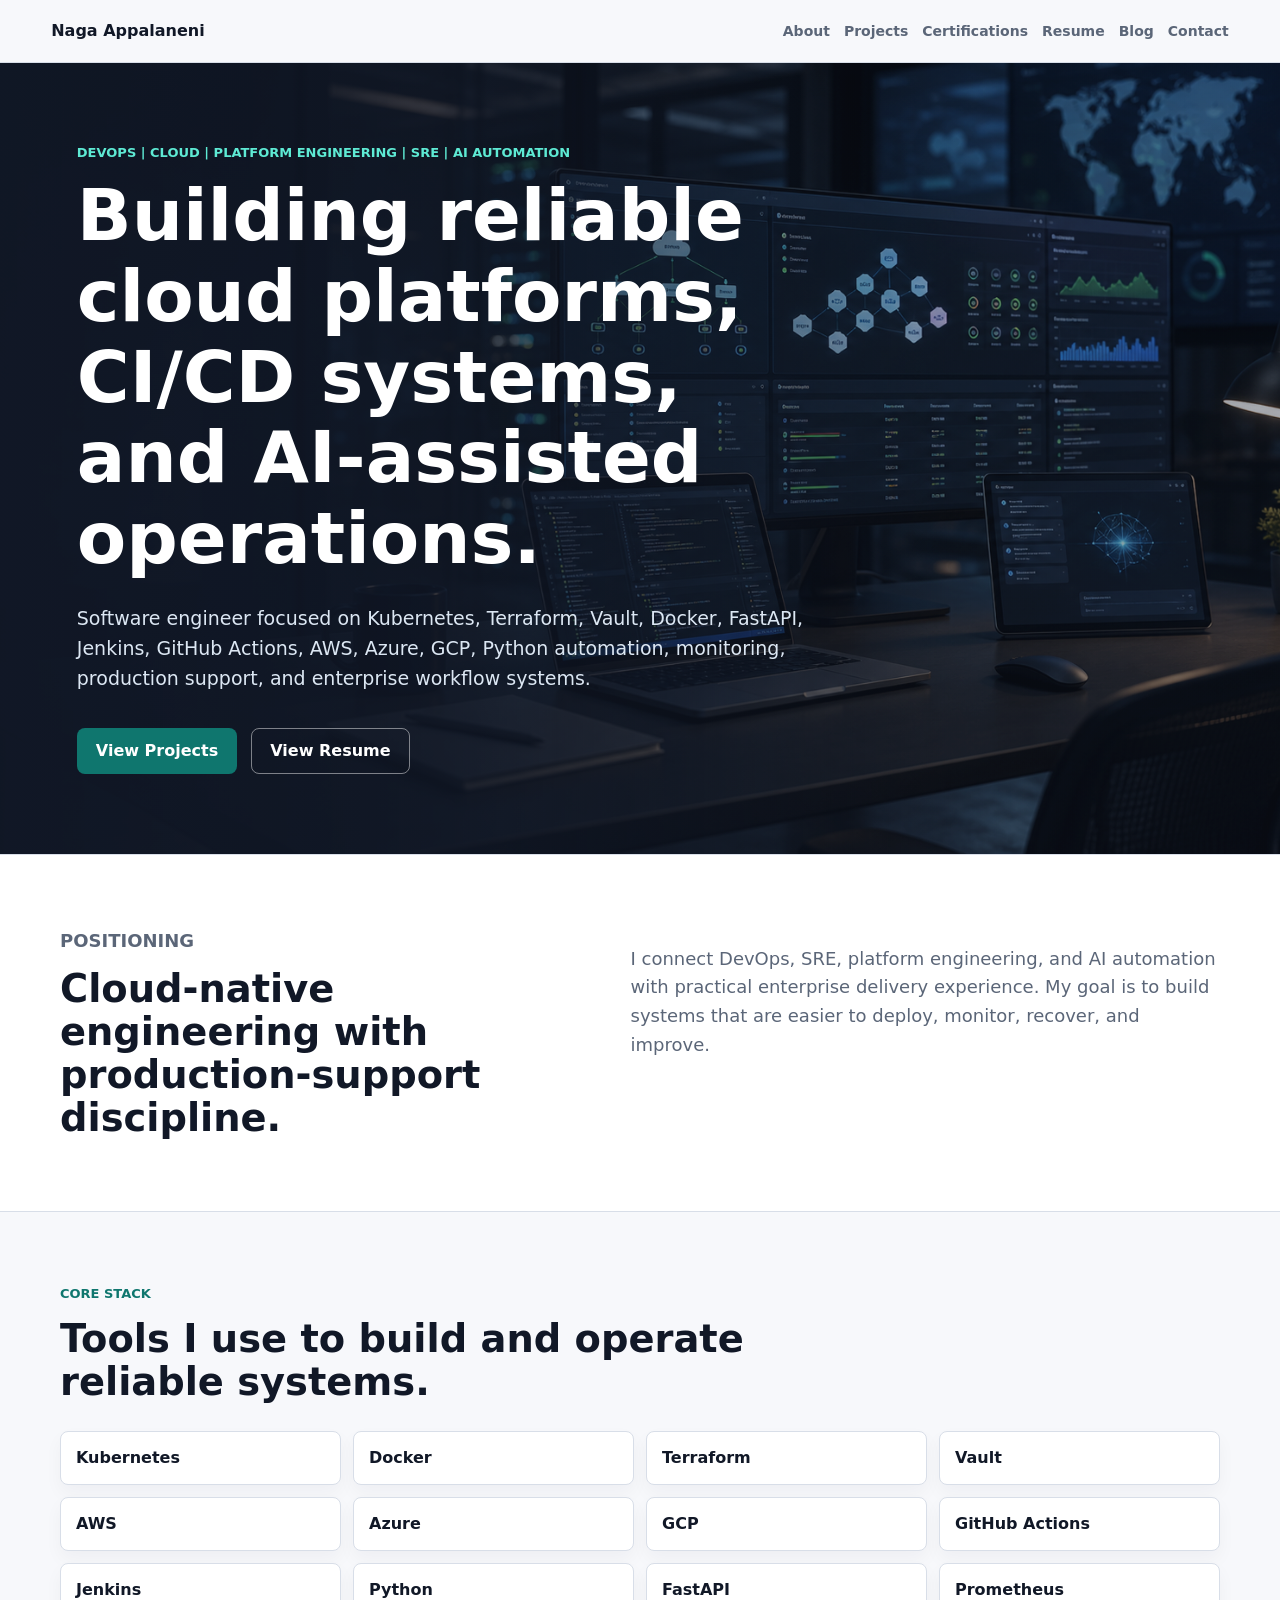
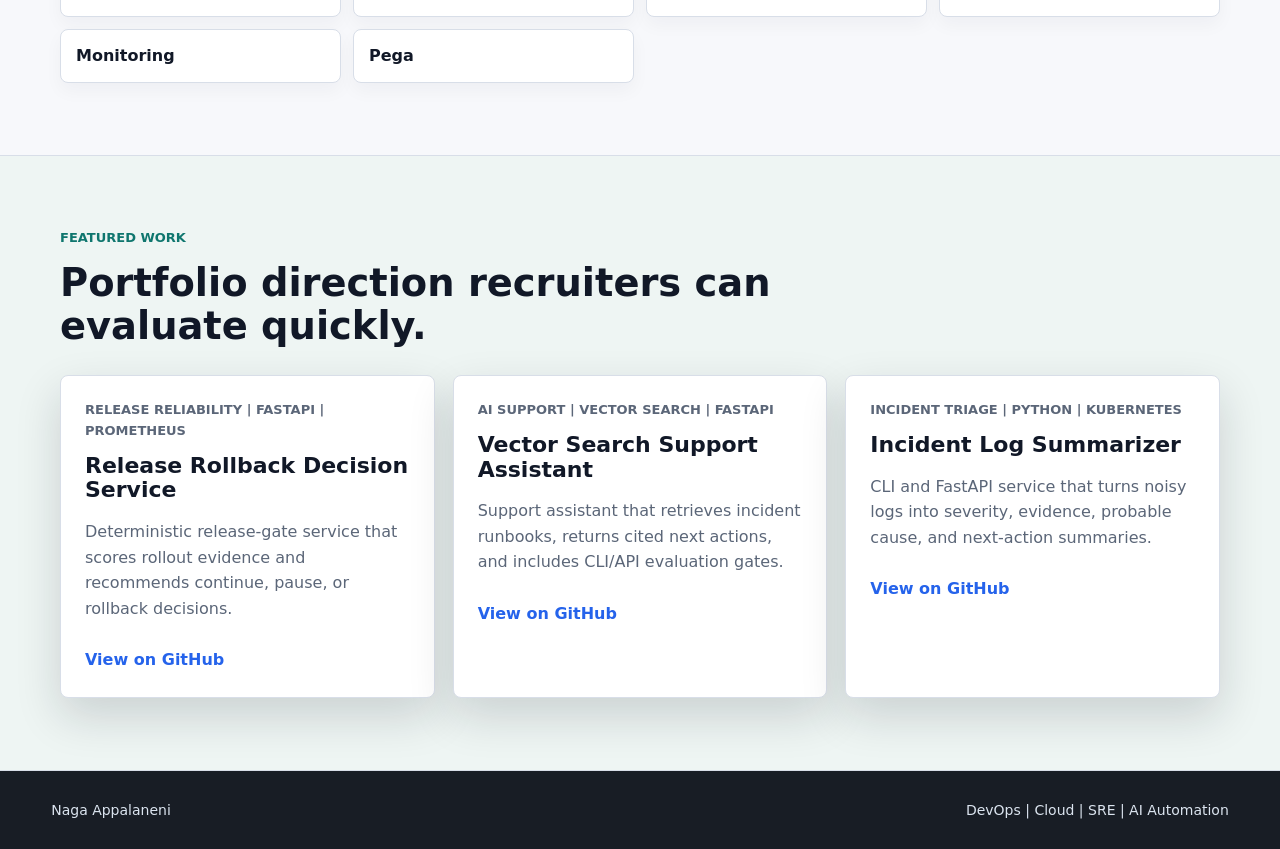
==== index.html @ c4921f3b "Deploy portfolio site" ====
<!doctype html>
<html lang="en">
  <head>
    <meta charset="utf-8">
    <meta name="viewport" content="width=device-width, initial-scale=1">
    <title>Naga Appalaneni | DevOps, Cloud, SRE, AI Automation</title>
    <meta name="description" content="DevOps, Cloud, Platform Engineering, SRE, and AI Automation portfolio for Naga Appalaneni.">
    <link rel="stylesheet" href="styles.css">
    <link rel="icon" href="favicon.svg" type="image/svg+xml">
  </head>
  <body>
    <header class="site-header">
      <a class="brand" href="index.html">Naga Appalaneni</a>
      <nav class="nav" aria-label="Primary navigation">
        <a href="about.html">About</a>
        <a href="projects.html">Projects</a>
        <a href="certifications.html">Certifications</a>
        <a href="resume.html">Resume</a>
        <a href="blog.html">Blog</a>
        <a href="contact.html">Contact</a>
      </nav>
    </header>

    <main>
      <section class="hero">
        <img class="hero-image" src="assets/devops-ai-hero.png" alt="DevOps and AI automation workstation with cloud dashboards">
        <div class="hero-overlay"></div>
        <div class="hero-content">
          <p class="eyebrow">DevOps | Cloud | Platform Engineering | SRE | AI Automation</p>
          <h1>Building reliable cloud platforms, CI/CD systems, and AI-assisted operations.</h1>
          <p class="hero-copy">
            Software engineer focused on Kubernetes, Terraform, Vault, Docker, FastAPI, Jenkins, GitHub Actions, AWS, Azure, GCP, Python automation, monitoring, production support, and enterprise workflow systems.
          </p>
          <div class="hero-actions">
            <a class="button primary" href="projects.html">View Projects</a>
            <a class="button secondary" href="resume.html">View Resume</a>
          </div>
        </div>
      </section>

      <section class="band">
        <div class="section-inner split">
          <div>
            <p class="eyebrow">Positioning</p>
            <h2>Cloud-native engineering with production-support discipline.</h2>
          </div>
          <p>
            I connect DevOps, SRE, platform engineering, and AI automation with practical enterprise delivery experience. My goal is to build systems that are easier to deploy, monitor, recover, and improve.
          </p>
        </div>
      </section>

      <section class="section-inner">
        <div class="section-heading">
          <p class="eyebrow">Core Stack</p>
          <h2>Tools I use to build and operate reliable systems.</h2>
        </div>
        <div class="stack-grid">
          <span>Kubernetes</span>
          <span>Docker</span>
          <span>Terraform</span>
          <span>Vault</span>
          <span>AWS</span>
          <span>Azure</span>
          <span>GCP</span>
          <span>GitHub Actions</span>
          <span>Jenkins</span>
          <span>Python</span>
          <span>FastAPI</span>
          <span>Prometheus</span>
          <span>Monitoring</span>
          <span>Pega</span>
        </div>
      </section>

      <section class="band light">
        <div class="section-inner">
          <div class="section-heading">
            <p class="eyebrow">Featured Work</p>
            <h2>Portfolio direction recruiters can evaluate quickly.</h2>
          </div>
          <div class="project-grid">
            <article class="project-card">
              <p class="tag">Release Reliability | FastAPI | Prometheus</p>
              <h3>Release Rollback Decision Service</h3>
              <p>Deterministic release-gate service that scores rollout evidence and recommends continue, pause, or rollback decisions.</p>
              <a href="https://github.com/Nagadeepak1998/release-rollback-decision-service">View on GitHub</a>
            </article>
            <article class="project-card">
              <p class="tag">AI Support | Vector Search | FastAPI</p>
              <h3>Vector Search Support Assistant</h3>
              <p>Support assistant that retrieves incident runbooks, returns cited next actions, and includes CLI/API evaluation gates.</p>
              <a href="https://github.com/Nagadeepak1998/vector-search-support-assistant">View on GitHub</a>
            </article>
            <article class="project-card">
              <p class="tag">Incident Triage | Python | Kubernetes</p>
              <h3>Incident Log Summarizer</h3>
              <p>CLI and FastAPI service that turns noisy logs into severity, evidence, probable cause, and next-action summaries.</p>
              <a href="https://github.com/Nagadeepak1998/incident-log-summarizer">View on GitHub</a>
            </article>
          </div>
        </div>
      </section>
    </main>

    <footer class="footer">
      <span>Naga Appalaneni</span>
      <span>DevOps | Cloud | SRE | AI Automation</span>
    </footer>
  </body>
</html>
---- styles.css ----
:root {
  --ink: #111827;
  --muted: #5b6678;
  --paper: #f7f8fb;
  --white: #ffffff;
  --line: #d8dee8;
  --teal: #0f766e;
  --blue: #2563eb;
  --amber: #b45309;
  --charcoal: #1f2937;
  --shadow: 0 18px 45px rgba(17, 24, 39, 0.16);
}

* {
  box-sizing: border-box;
}

html {
  scroll-behavior: smooth;
}

body {
  margin: 0;
  color: var(--ink);
  background: var(--paper);
  font-family: Inter, ui-sans-serif, system-ui, -apple-system, BlinkMacSystemFont, "Segoe UI", sans-serif;
  line-height: 1.6;
}

a {
  color: inherit;
  text-decoration: none;
}

.site-header {
  position: sticky;
  top: 0;
  z-index: 20;
  display: flex;
  align-items: center;
  justify-content: space-between;
  gap: 24px;
  padding: 18px clamp(20px, 4vw, 56px);
  background: rgba(247, 248, 251, 0.94);
  border-bottom: 1px solid var(--line);
  backdrop-filter: blur(14px);
}

.brand {
  font-weight: 800;
  letter-spacing: 0;
}

.nav {
  display: flex;
  flex-wrap: wrap;
  justify-content: flex-end;
  gap: 14px;
  color: var(--muted);
  font-size: 14px;
  font-weight: 650;
}

.nav a:hover {
  color: var(--ink);
}

.hero {
  position: relative;
  min-height: 78vh;
  display: flex;
  align-items: center;
  overflow: hidden;
  background: var(--charcoal);
}

.hero-image,
.hero-overlay {
  position: absolute;
  inset: 0;
}

.hero-image {
  width: 100%;
  height: 100%;
  object-fit: cover;
}

.hero-overlay {
  background:
    linear-gradient(90deg, rgba(17, 24, 39, 0.92) 0%, rgba(17, 24, 39, 0.76) 36%, rgba(17, 24, 39, 0.24) 74%),
    linear-gradient(0deg, rgba(17, 24, 39, 0.30), rgba(17, 24, 39, 0.08));
}

.hero-content {
  position: relative;
  width: min(760px, calc(100% - 40px));
  margin-left: clamp(20px, 6vw, 88px);
  padding: 80px 0;
  color: var(--white);
}

.eyebrow,
.tag {
  margin: 0 0 12px;
  color: var(--teal);
  font-size: 13px;
  font-weight: 800;
  letter-spacing: 0;
  text-transform: uppercase;
}

.hero .eyebrow {
  color: #5eead4;
}

h1,
h2,
h3,
p {
  overflow-wrap: anywhere;
}

h1,
h2,
h3 {
  margin: 0;
  line-height: 1.12;
  letter-spacing: 0;
}

h1 {
  font-size: clamp(38px, 6vw, 72px);
  max-width: 900px;
}

h2 {
  font-size: clamp(26px, 3vw, 42px);
}

h3 {
  font-size: 22px;
}

.hero-copy {
  max-width: 730px;
  margin: 24px 0 0;
  color: #dce7f3;
  font-size: 19px;
}

.hero-actions {
  display: flex;
  flex-wrap: wrap;
  gap: 14px;
  margin-top: 34px;
}

.button {
  display: inline-flex;
  align-items: center;
  justify-content: center;
  min-height: 46px;
  padding: 11px 18px;
  border: 1px solid transparent;
  border-radius: 8px;
  font-weight: 750;
  line-height: 1.2;
}

.button.primary {
  color: var(--white);
  background: var(--teal);
}

.button.secondary {
  color: var(--white);
  border-color: rgba(255, 255, 255, 0.46);
}

.section-inner {
  width: min(1160px, calc(100% - 40px));
  margin: 0 auto;
  padding: 72px 0;
}

.page .section-inner:first-child {
  padding-top: 88px;
}

.band {
  background: var(--white);
  border-block: 1px solid var(--line);
}

.band.light {
  background: #eef5f3;
}

.split {
  display: grid;
  grid-template-columns: minmax(260px, 0.9fr) minmax(280px, 1fr);
  gap: 40px;
  align-items: start;
}

.split p,
.page-heading p {
  color: var(--muted);
  font-size: 18px;
}

.section-heading {
  max-width: 760px;
  margin-bottom: 28px;
}

.stack-grid {
  display: grid;
  grid-template-columns: repeat(4, minmax(0, 1fr));
  gap: 12px;
}

.stack-grid span,
.contact-link {
  display: flex;
  align-items: center;
  min-height: 54px;
  padding: 13px 15px;
  border: 1px solid var(--line);
  border-radius: 8px;
  background: var(--white);
  font-weight: 750;
  box-shadow: 0 8px 18px rgba(17, 24, 39, 0.04);
}

.project-grid,
.content-grid,
.contact-grid {
  display: grid;
  grid-template-columns: repeat(3, minmax(0, 1fr));
  gap: 18px;
}

.project-grid.large {
  grid-template-columns: repeat(2, minmax(0, 1fr));
}

.project-card,
.content-grid article,
.article-list article,
.timeline article {
  padding: 24px;
  border: 1px solid var(--line);
  border-radius: 8px;
  background: var(--white);
  box-shadow: var(--shadow);
}

.project-card p,
.content-grid p,
.article-list p,
.timeline p,
.resume-block p {
  color: var(--muted);
}

.project-card a {
  display: inline-flex;
  margin-top: 10px;
  color: var(--blue);
  font-weight: 800;
}

.page-heading {
  max-width: 980px;
}

.content-grid {
  grid-template-columns: repeat(3, minmax(0, 1fr));
}

.timeline {
  display: grid;
  gap: 18px;
}

.timeline article {
  display: grid;
  grid-template-columns: 48px 1fr;
  column-gap: 18px;
  align-items: start;
}

.timeline span {
  display: inline-flex;
  align-items: center;
  justify-content: center;
  width: 42px;
  height: 42px;
  border-radius: 8px;
  color: var(--white);
  background: var(--amber);
  font-weight: 850;
}

.timeline h2,
.timeline p {
  grid-column: 2;
}

.article-list {
  display: grid;
  gap: 18px;
}

.resume-block {
  max-width: 900px;
}

.contact-grid {
  grid-template-columns: repeat(4, minmax(0, 1fr));
}

.contact-link {
  justify-content: center;
}

.footer {
  display: flex;
  flex-wrap: wrap;
  justify-content: space-between;
  gap: 16px;
  padding: 28px clamp(20px, 4vw, 56px);
  color: #dbe4ef;
  background: #181d25;
  font-size: 14px;
}

@media (max-width: 900px) {
  .site-header {
    align-items: flex-start;
    flex-direction: column;
  }

  .nav {
    justify-content: flex-start;
  }

  .hero {
    min-height: 76vh;
  }

  .hero-content {
    margin-left: 20px;
  }

  .split,
  .project-grid,
  .project-grid.large,
  .content-grid,
  .contact-grid {
    grid-template-columns: 1fr;
  }

  .stack-grid {
    grid-template-columns: repeat(2, minmax(0, 1fr));
  }
}

@media (max-width: 560px) {
  .site-header {
    padding: 14px 16px;
  }

  .nav {
    gap: 10px;
    font-size: 13px;
  }

  h1 {
    font-size: 36px;
  }

  .hero-copy {
    font-size: 16px;
  }

  .section-inner {
    width: min(100% - 32px, 1160px);
    padding: 52px 0;
  }

  .stack-grid {
    grid-template-columns: 1fr;
  }
}
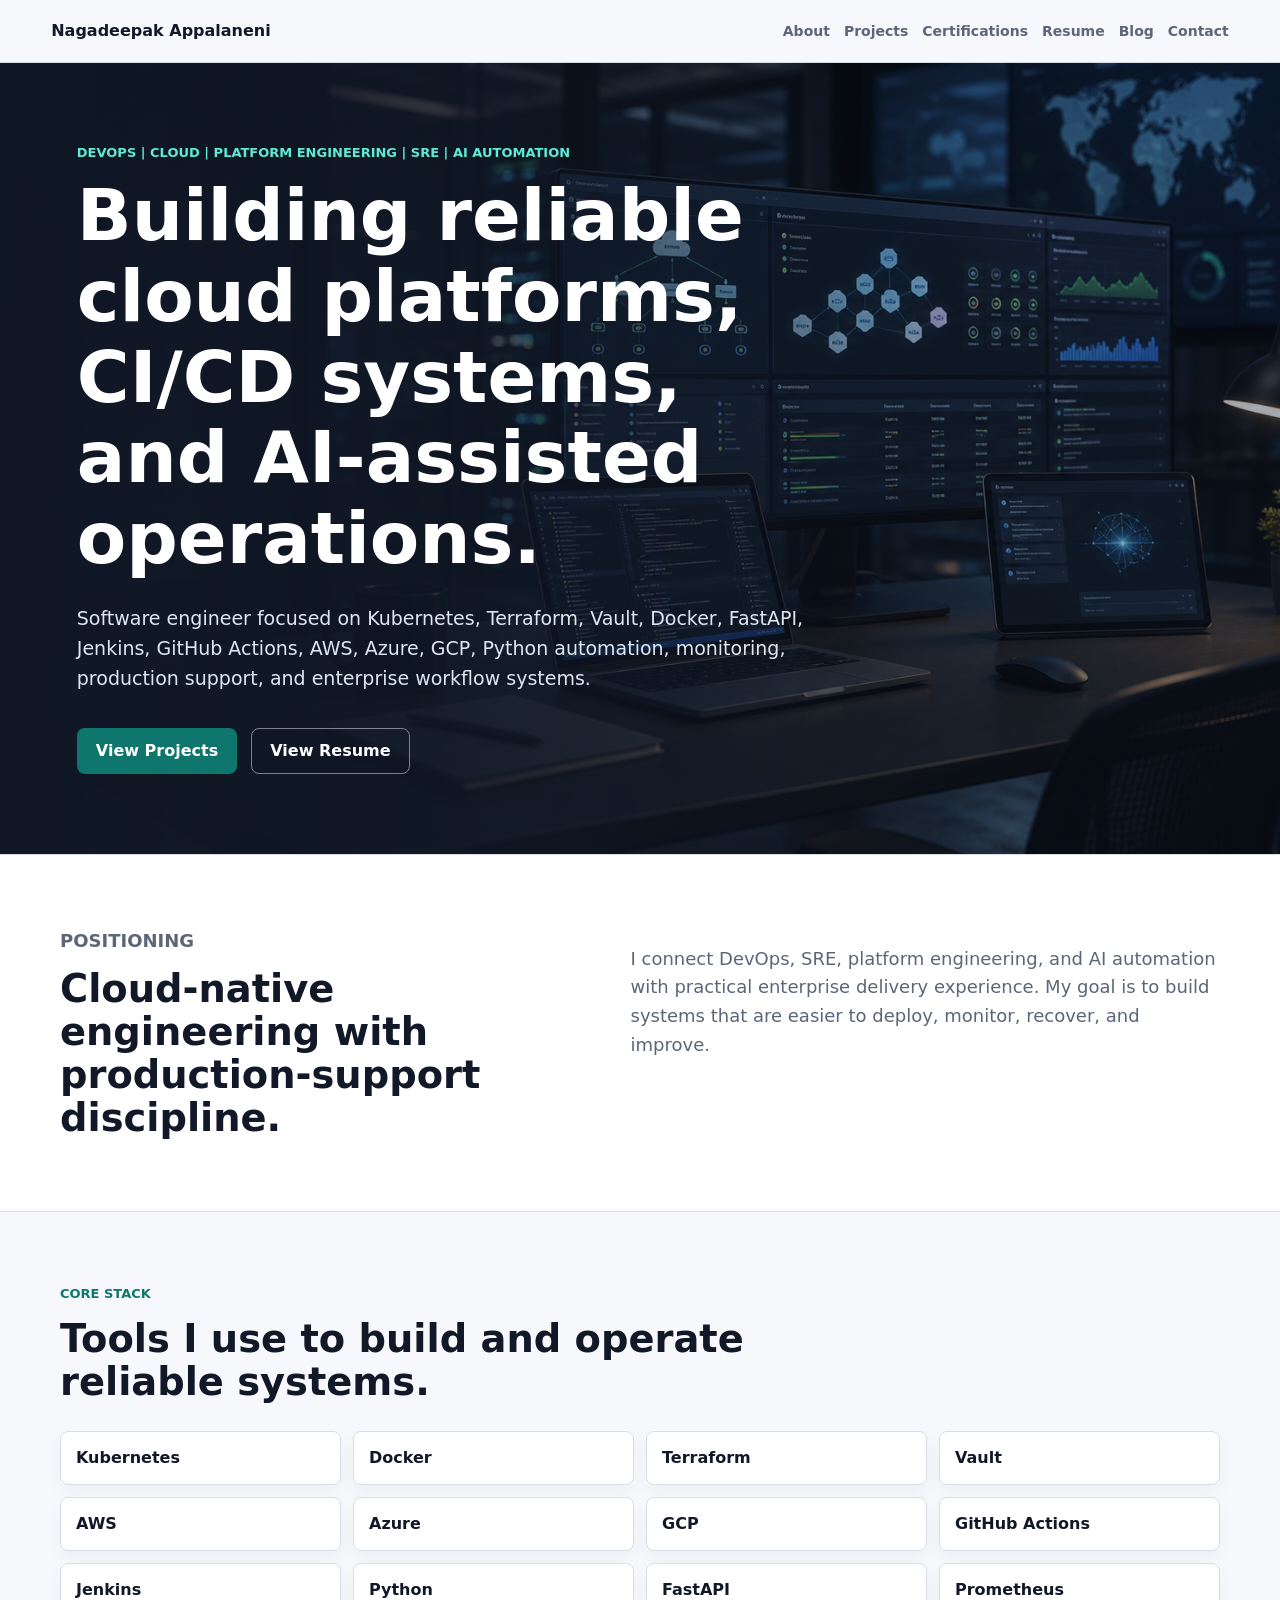
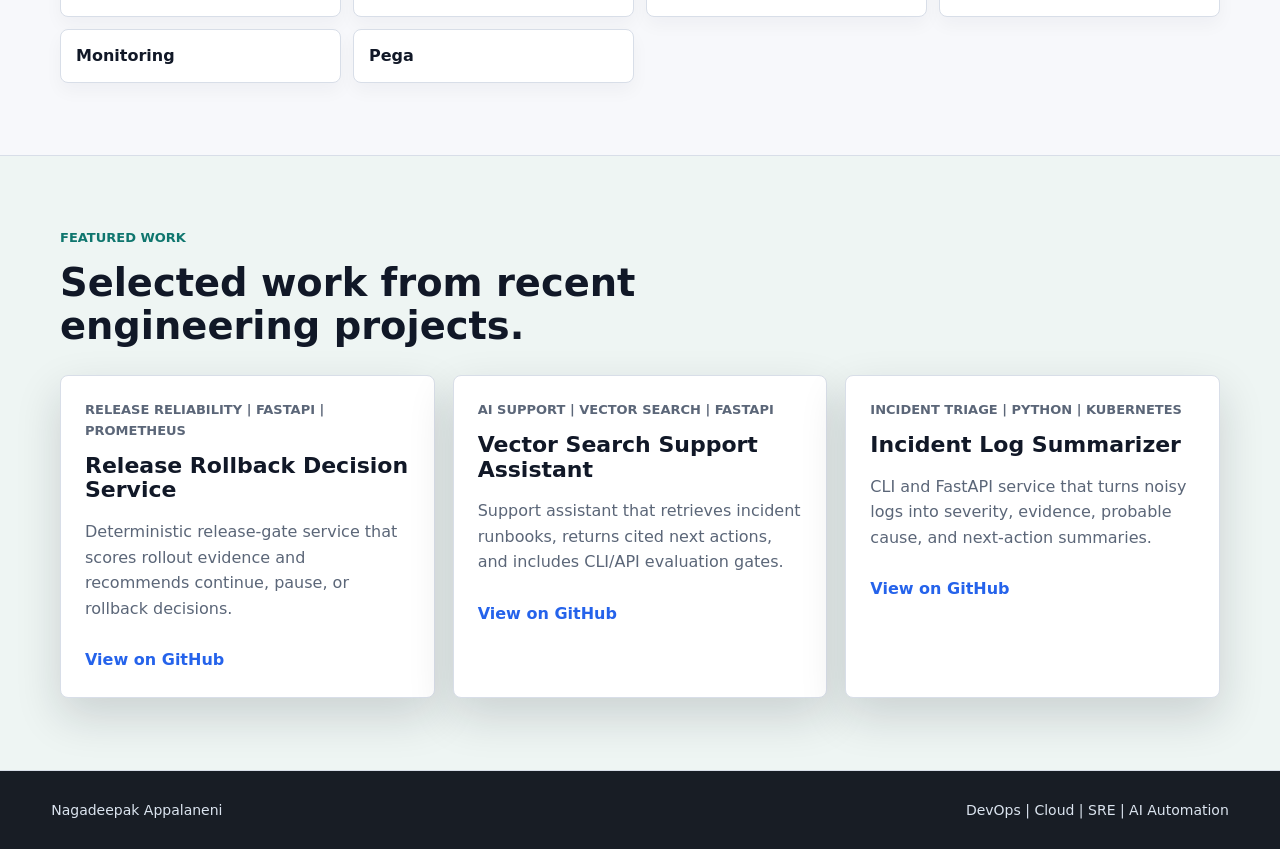
==== commit 411d2d75: "Make portfolio copy more natural" ====
--- a/index.html
+++ b/index.html
@@ -3,14 +3,14 @@
   <head>
     <meta charset="utf-8">
     <meta name="viewport" content="width=device-width, initial-scale=1">
-    <title>Naga Appalaneni | DevOps, Cloud, SRE, AI Automation</title>
-    <meta name="description" content="DevOps, Cloud, Platform Engineering, SRE, and AI Automation portfolio for Naga Appalaneni.">
+    <title>Nagadeepak Appalaneni | DevOps, Cloud, SRE, AI Automation</title>
+    <meta name="description" content="DevOps, Cloud, Platform Engineering, SRE, and AI Automation portfolio for Nagadeepak Appalaneni.">
     <link rel="stylesheet" href="styles.css">
     <link rel="icon" href="favicon.svg" type="image/svg+xml">
   </head>
   <body>
     <header class="site-header">
-      <a class="brand" href="index.html">Naga Appalaneni</a>
+      <a class="brand" href="index.html">Nagadeepak Appalaneni</a>
       <nav class="nav" aria-label="Primary navigation">
         <a href="about.html">About</a>
         <a href="projects.html">Projects</a>
@@ -77,7 +77,7 @@
         <div class="section-inner">
           <div class="section-heading">
             <p class="eyebrow">Featured Work</p>
-            <h2>Portfolio direction recruiters can evaluate quickly.</h2>
+            <h2>Selected work from recent engineering projects.</h2>
           </div>
           <div class="project-grid">
             <article class="project-card">
@@ -104,7 +104,7 @@
     </main>
 
     <footer class="footer">
-      <span>Naga Appalaneni</span>
+      <span>Nagadeepak Appalaneni</span>
       <span>DevOps | Cloud | SRE | AI Automation</span>
     </footer>
   </body>
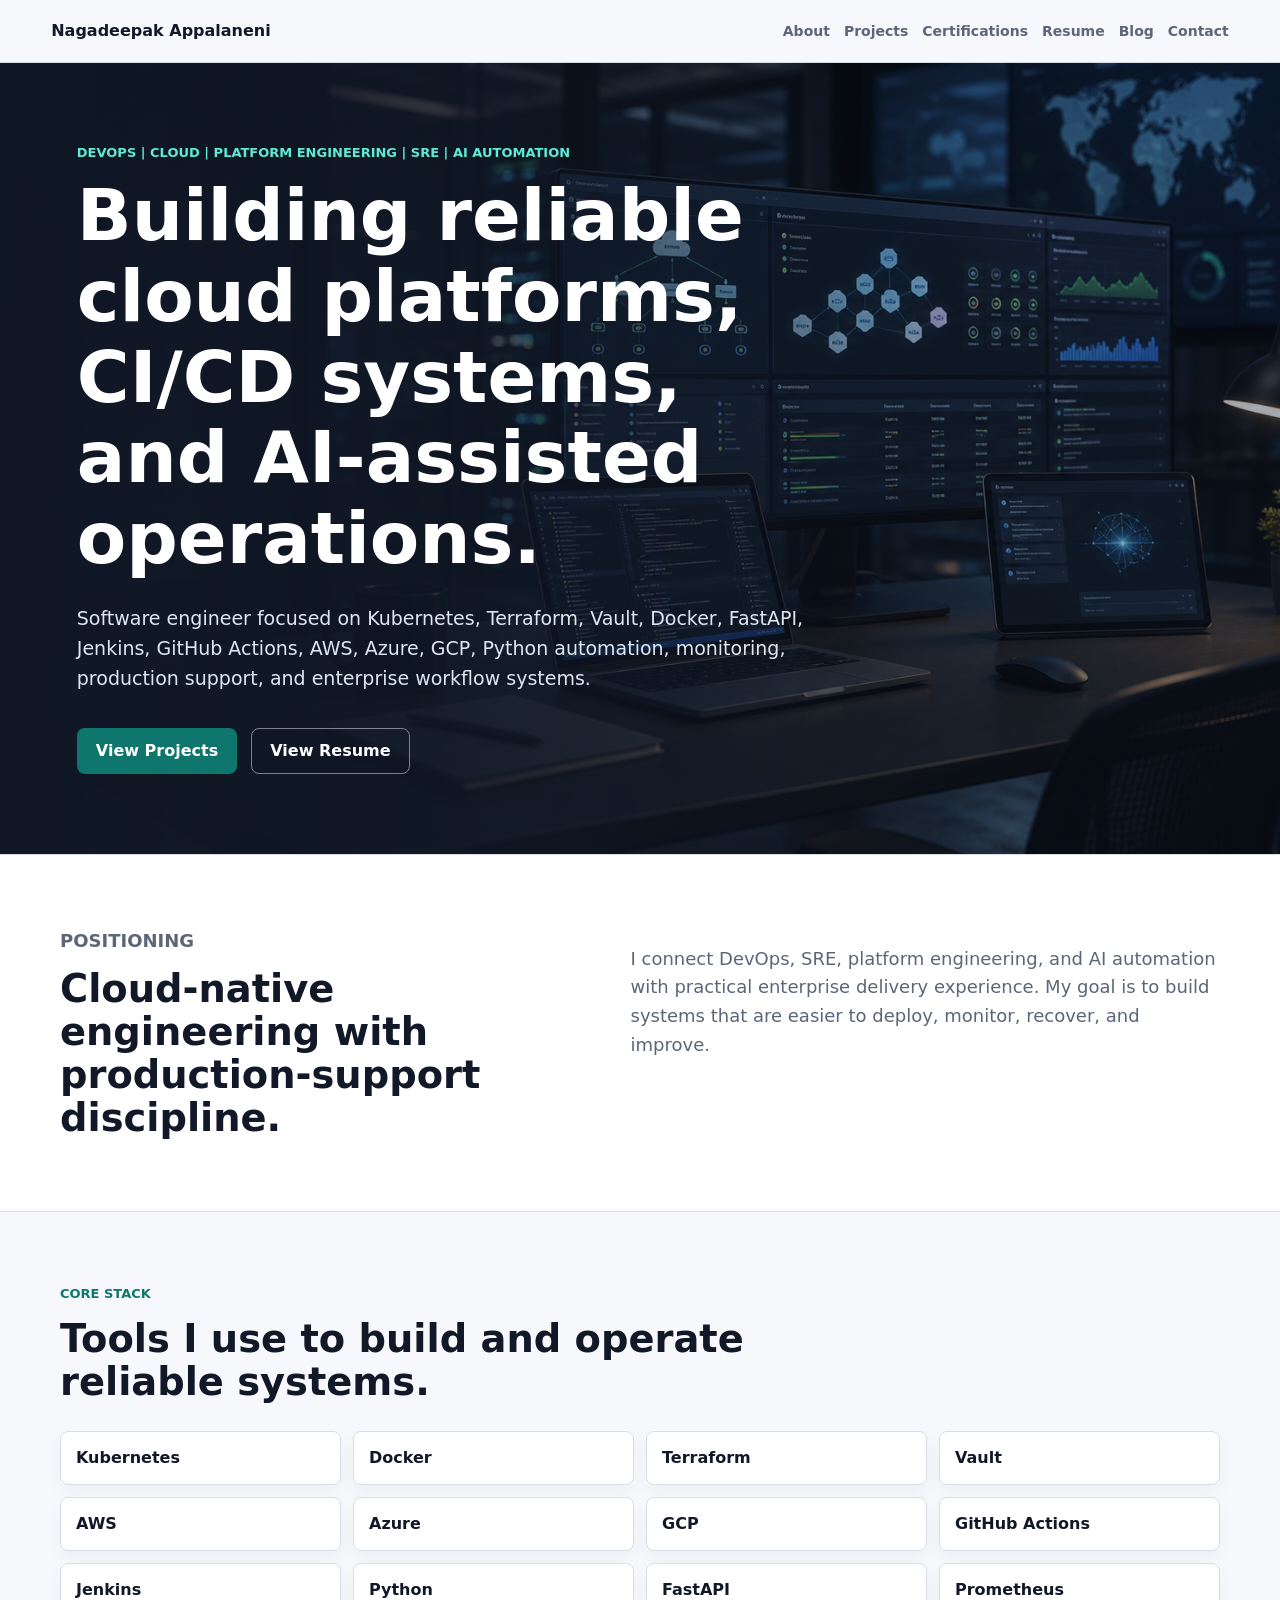
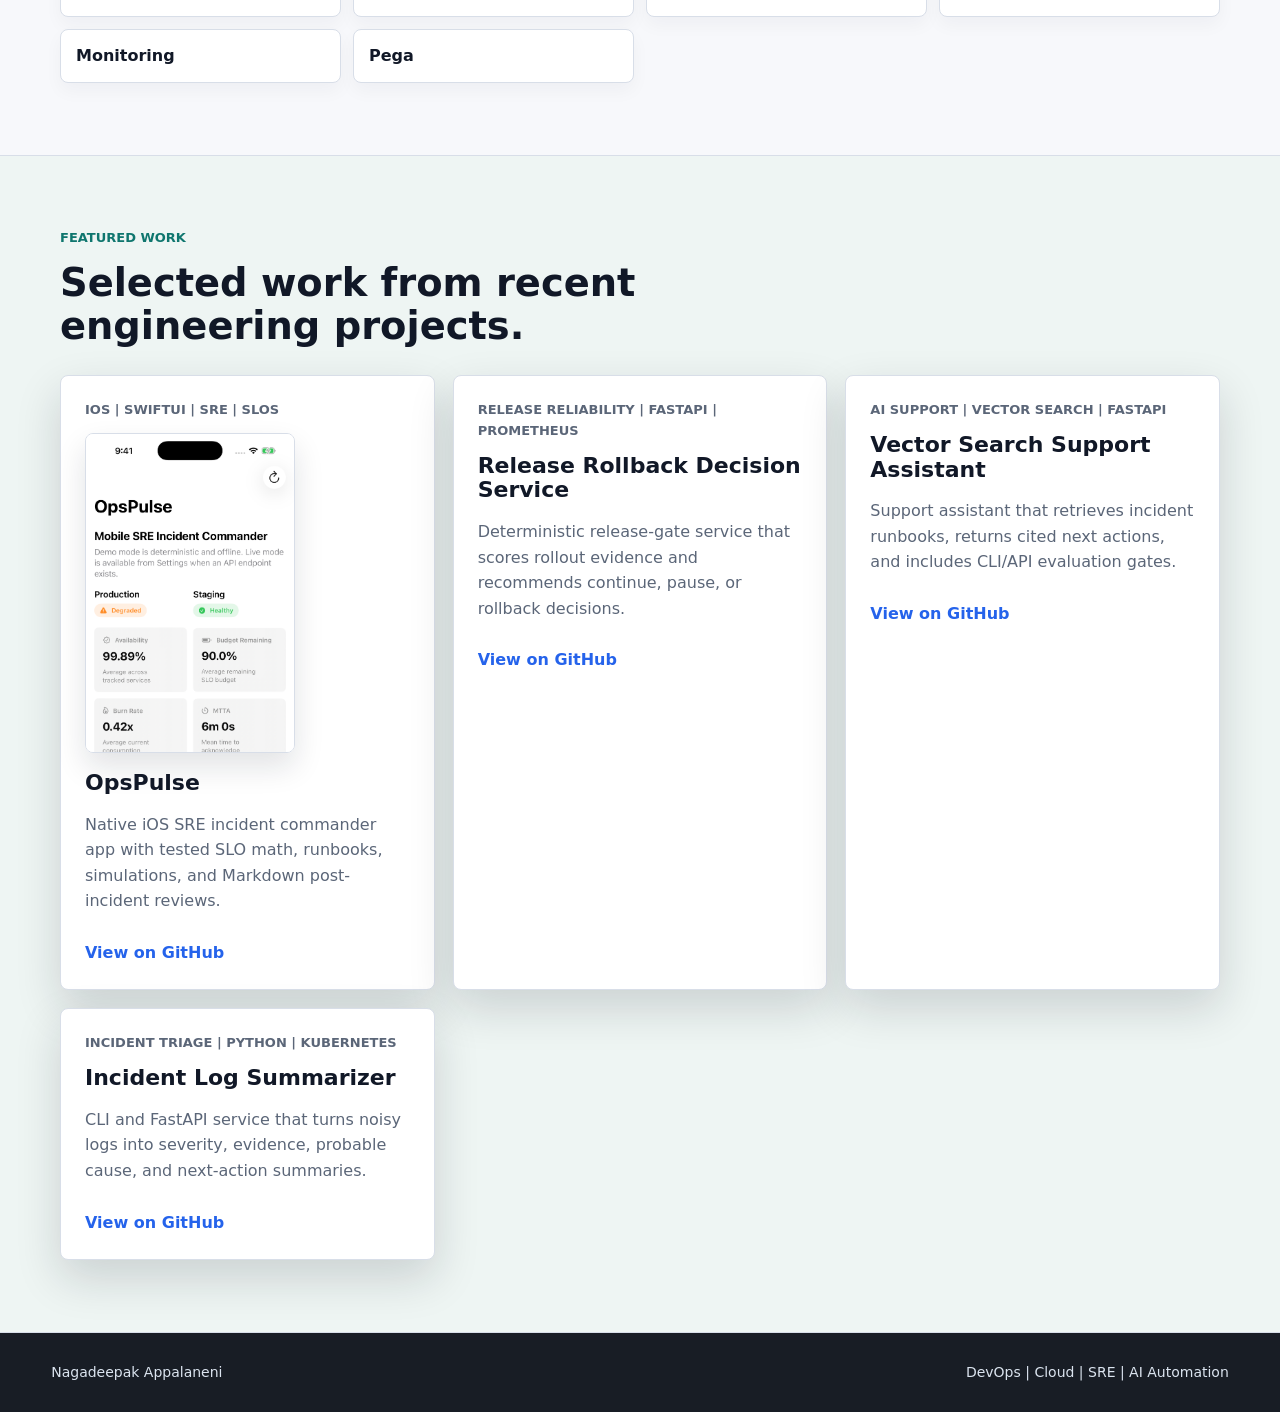
==== commit d2ab2895: "Add OpsPulse to portfolio" ====
--- a/index.html
+++ b/index.html
@@ -81,6 +81,13 @@
           </div>
           <div class="project-grid">
             <article class="project-card">
+              <p class="tag">iOS | SwiftUI | SRE | SLOs</p>
+              <img class="project-shot" src="assets/opspulse-overview.png" alt="OpsPulse iPhone simulator overview screen">
+              <h3>OpsPulse</h3>
+              <p>Native iOS SRE incident commander app with tested SLO math, runbooks, simulations, and Markdown post-incident reviews.</p>
+              <a href="https://github.com/Nagadeepak1998/opspulse-ios">View on GitHub</a>
+            </article>
+            <article class="project-card">
               <p class="tag">Release Reliability | FastAPI | Prometheus</p>
               <h3>Release Rollback Decision Service</h3>
               <p>Deterministic release-gate service that scores rollout evidence and recommends continue, pause, or rollback decisions.</p>
--- a/styles.css
+++ b/styles.css
@@ -272,6 +272,35 @@
   font-weight: 800;
 }
 
+.project-shot {
+  display: block;
+  width: min(210px, 100%);
+  max-height: 320px;
+  margin: 0 0 18px;
+  border: 1px solid var(--line);
+  border-radius: 8px;
+  object-fit: cover;
+  object-position: top;
+  box-shadow: 0 14px 30px rgba(17, 24, 39, 0.12);
+}
+
+.phone-strip {
+  display: grid;
+  grid-template-columns: repeat(3, minmax(0, 1fr));
+  gap: 12px;
+  margin: 18px 0 6px;
+}
+
+.phone-strip img {
+  width: 100%;
+  max-height: 360px;
+  border: 1px solid var(--line);
+  border-radius: 8px;
+  object-fit: cover;
+  object-position: top;
+  background: var(--paper);
+}
+
 .page-heading {
   max-width: 980px;
 }
@@ -394,5 +423,12 @@
   .stack-grid {
     grid-template-columns: 1fr;
   }
-}
-
+
+  .phone-strip {
+    grid-template-columns: 1fr;
+  }
+
+  .phone-strip img {
+    max-height: 420px;
+  }
+}
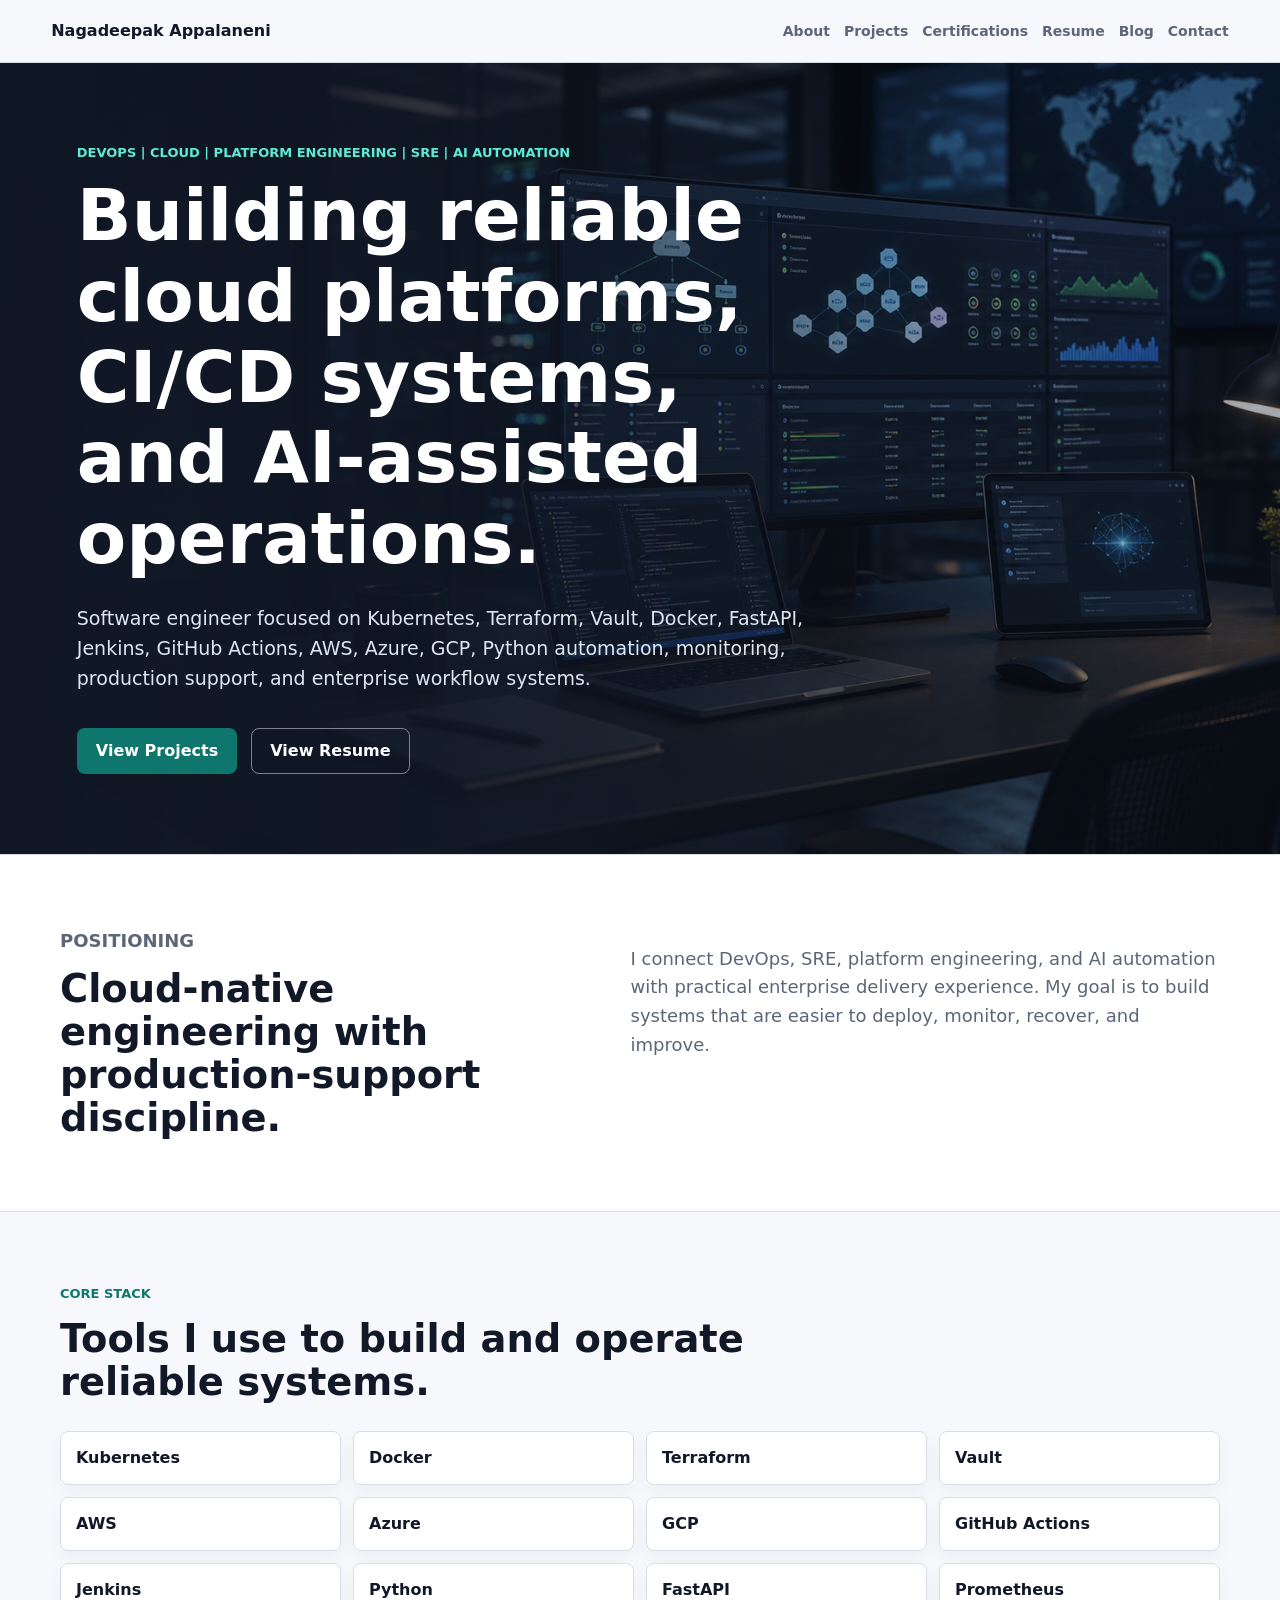
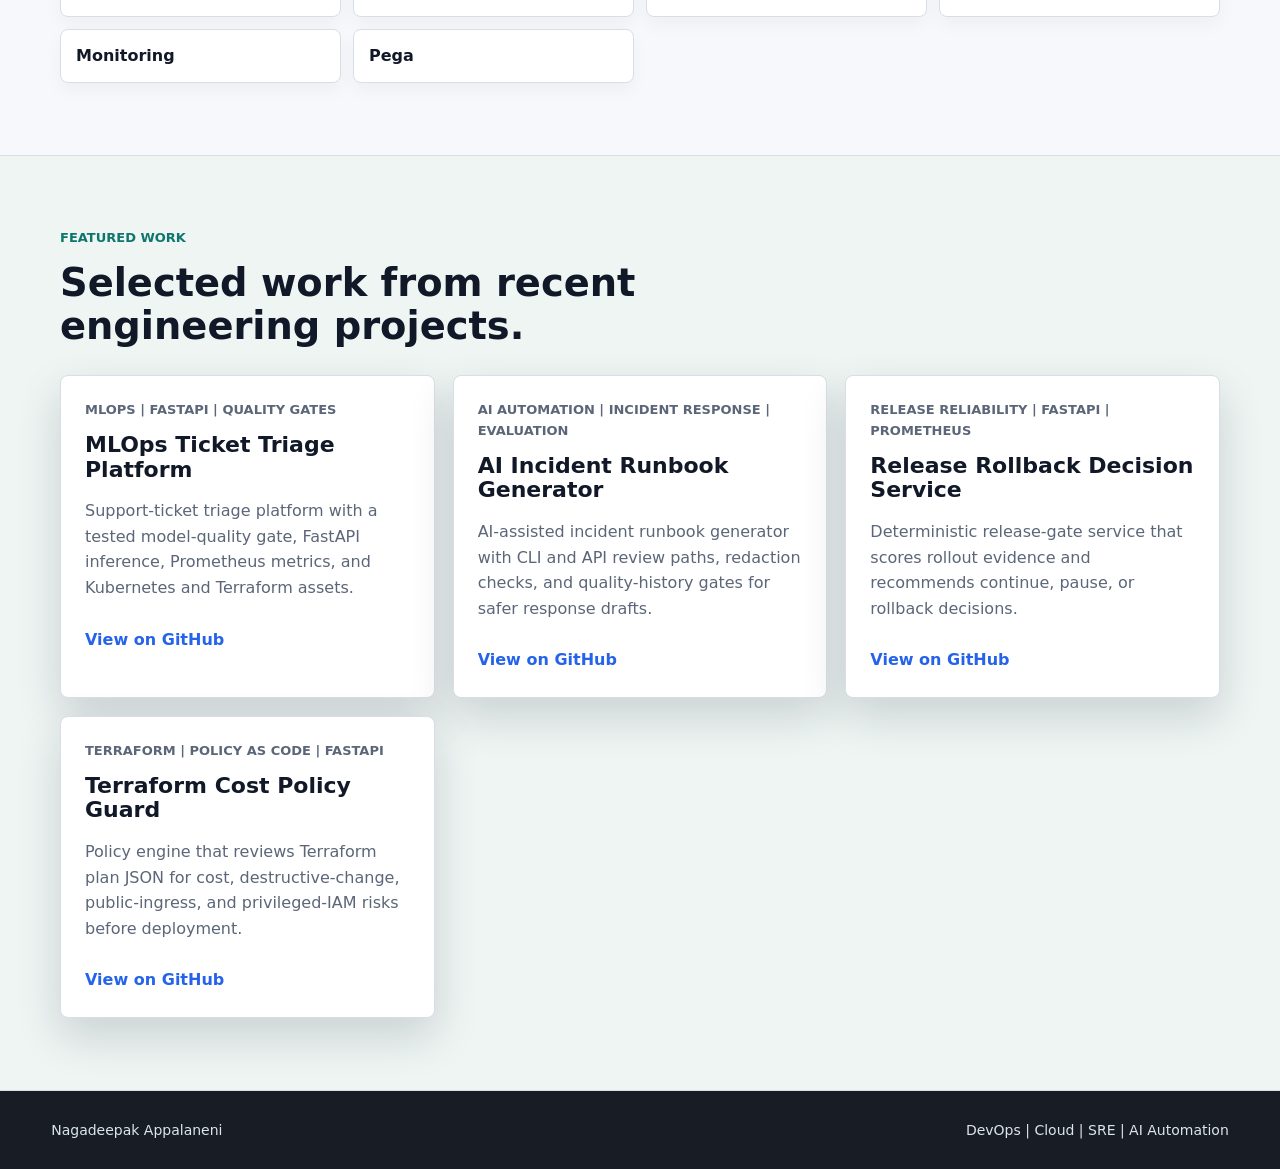
==== commit 17159c8a: "Refresh featured portfolio projects" ====
--- a/index.html
+++ b/index.html
@@ -81,11 +81,16 @@
           </div>
           <div class="project-grid">
             <article class="project-card">
-              <p class="tag">iOS | SwiftUI | SRE | SLOs</p>
-              <img class="project-shot" src="assets/opspulse-overview.png" alt="OpsPulse iPhone simulator overview screen">
-              <h3>OpsPulse</h3>
-              <p>Native iOS SRE incident commander app with tested SLO math, runbooks, simulations, and Markdown post-incident reviews.</p>
-              <a href="https://github.com/Nagadeepak1998/opspulse-ios">View on GitHub</a>
+              <p class="tag">MLOps | FastAPI | Quality Gates</p>
+              <h3>MLOps Ticket Triage Platform</h3>
+              <p>Support-ticket triage platform with a tested model-quality gate, FastAPI inference, Prometheus metrics, and Kubernetes and Terraform assets.</p>
+              <a href="https://github.com/Nagadeepak1998/mlops-ticket-triage-platform">View on GitHub</a>
+            </article>
+            <article class="project-card">
+              <p class="tag">AI Automation | Incident Response | Evaluation</p>
+              <h3>AI Incident Runbook Generator</h3>
+              <p>AI-assisted incident runbook generator with CLI and API review paths, redaction checks, and quality-history gates for safer response drafts.</p>
+              <a href="https://github.com/Nagadeepak1998/ai-incident-runbook-generator">View on GitHub</a>
             </article>
             <article class="project-card">
               <p class="tag">Release Reliability | FastAPI | Prometheus</p>
@@ -94,16 +99,10 @@
               <a href="https://github.com/Nagadeepak1998/release-rollback-decision-service">View on GitHub</a>
             </article>
             <article class="project-card">
-              <p class="tag">AI Support | Vector Search | FastAPI</p>
-              <h3>Vector Search Support Assistant</h3>
-              <p>Support assistant that retrieves incident runbooks, returns cited next actions, and includes CLI/API evaluation gates.</p>
-              <a href="https://github.com/Nagadeepak1998/vector-search-support-assistant">View on GitHub</a>
-            </article>
-            <article class="project-card">
-              <p class="tag">Incident Triage | Python | Kubernetes</p>
-              <h3>Incident Log Summarizer</h3>
-              <p>CLI and FastAPI service that turns noisy logs into severity, evidence, probable cause, and next-action summaries.</p>
-              <a href="https://github.com/Nagadeepak1998/incident-log-summarizer">View on GitHub</a>
+              <p class="tag">Terraform | Policy as Code | FastAPI</p>
+              <h3>Terraform Cost Policy Guard</h3>
+              <p>Policy engine that reviews Terraform plan JSON for cost, destructive-change, public-ingress, and privileged-IAM risks before deployment.</p>
+              <a href="https://github.com/Nagadeepak1998/terraform-cost-policy-guard">View on GitHub</a>
             </article>
           </div>
         </div>
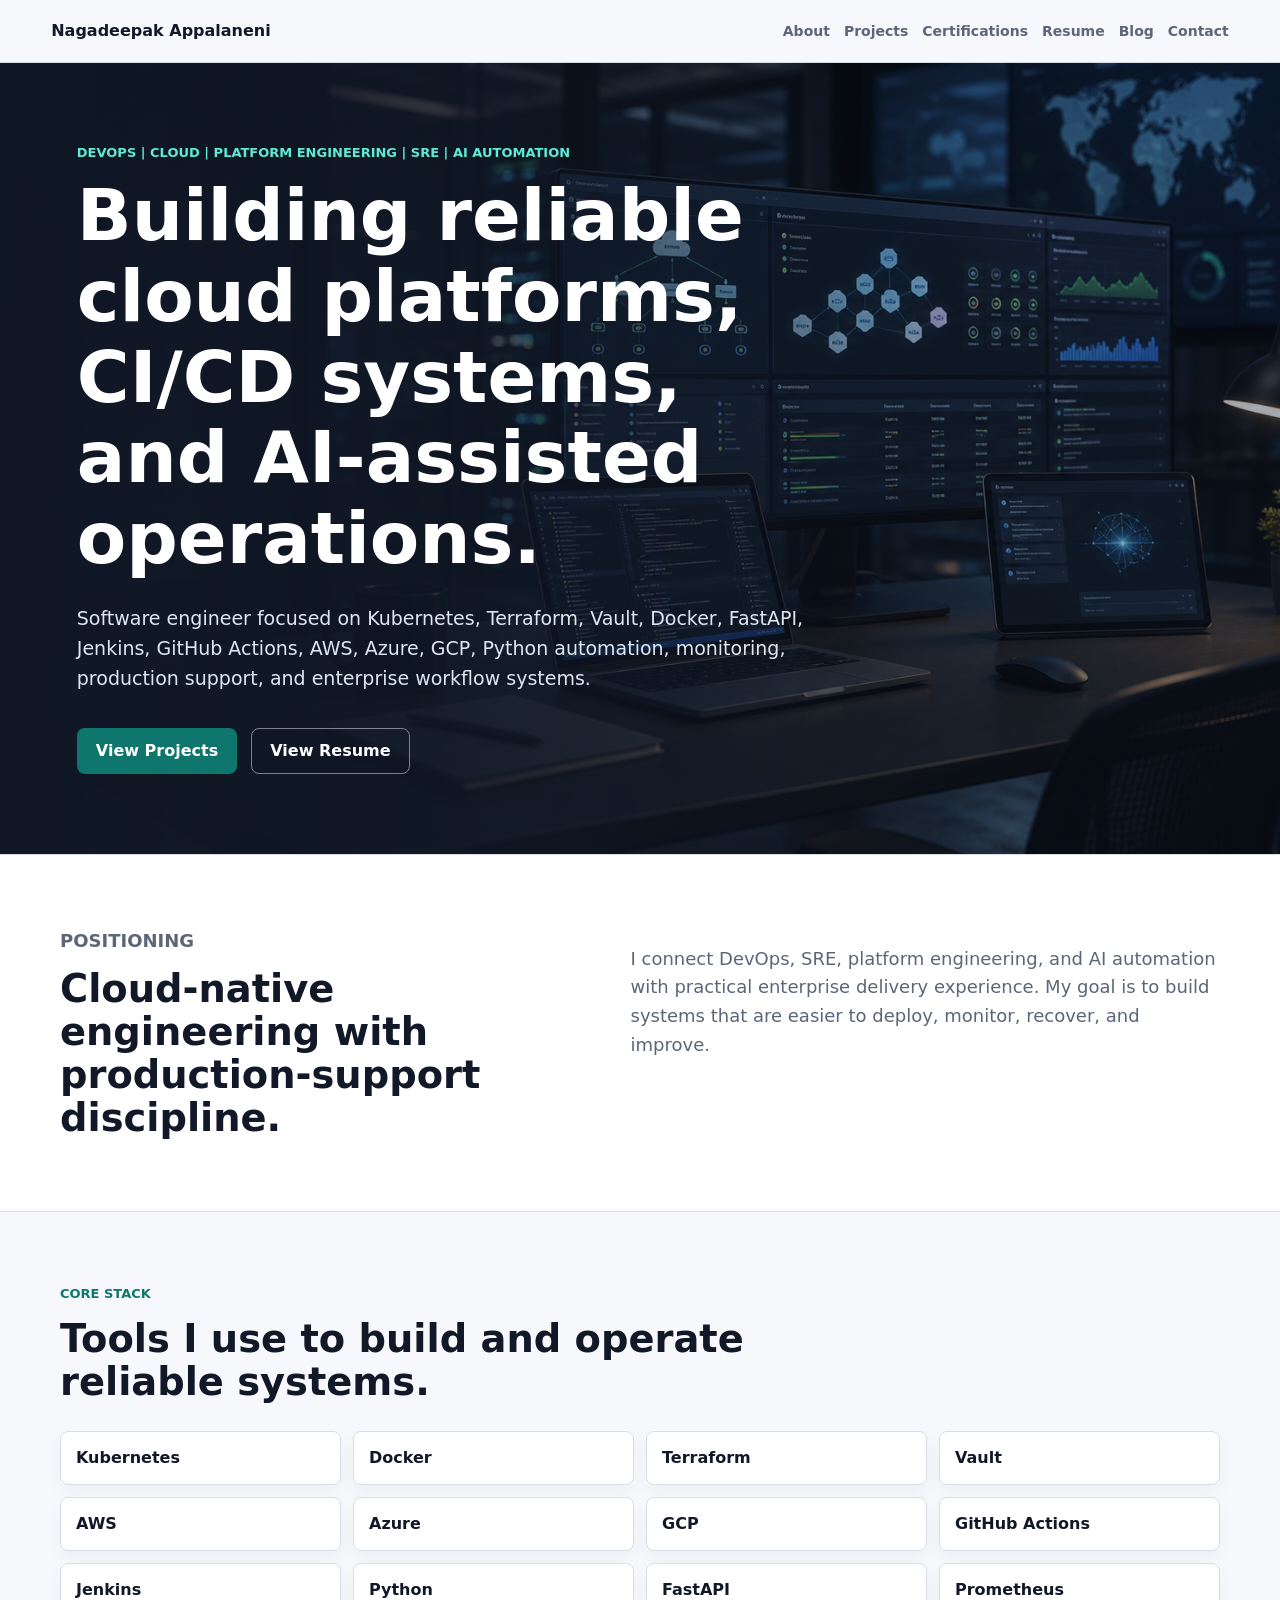
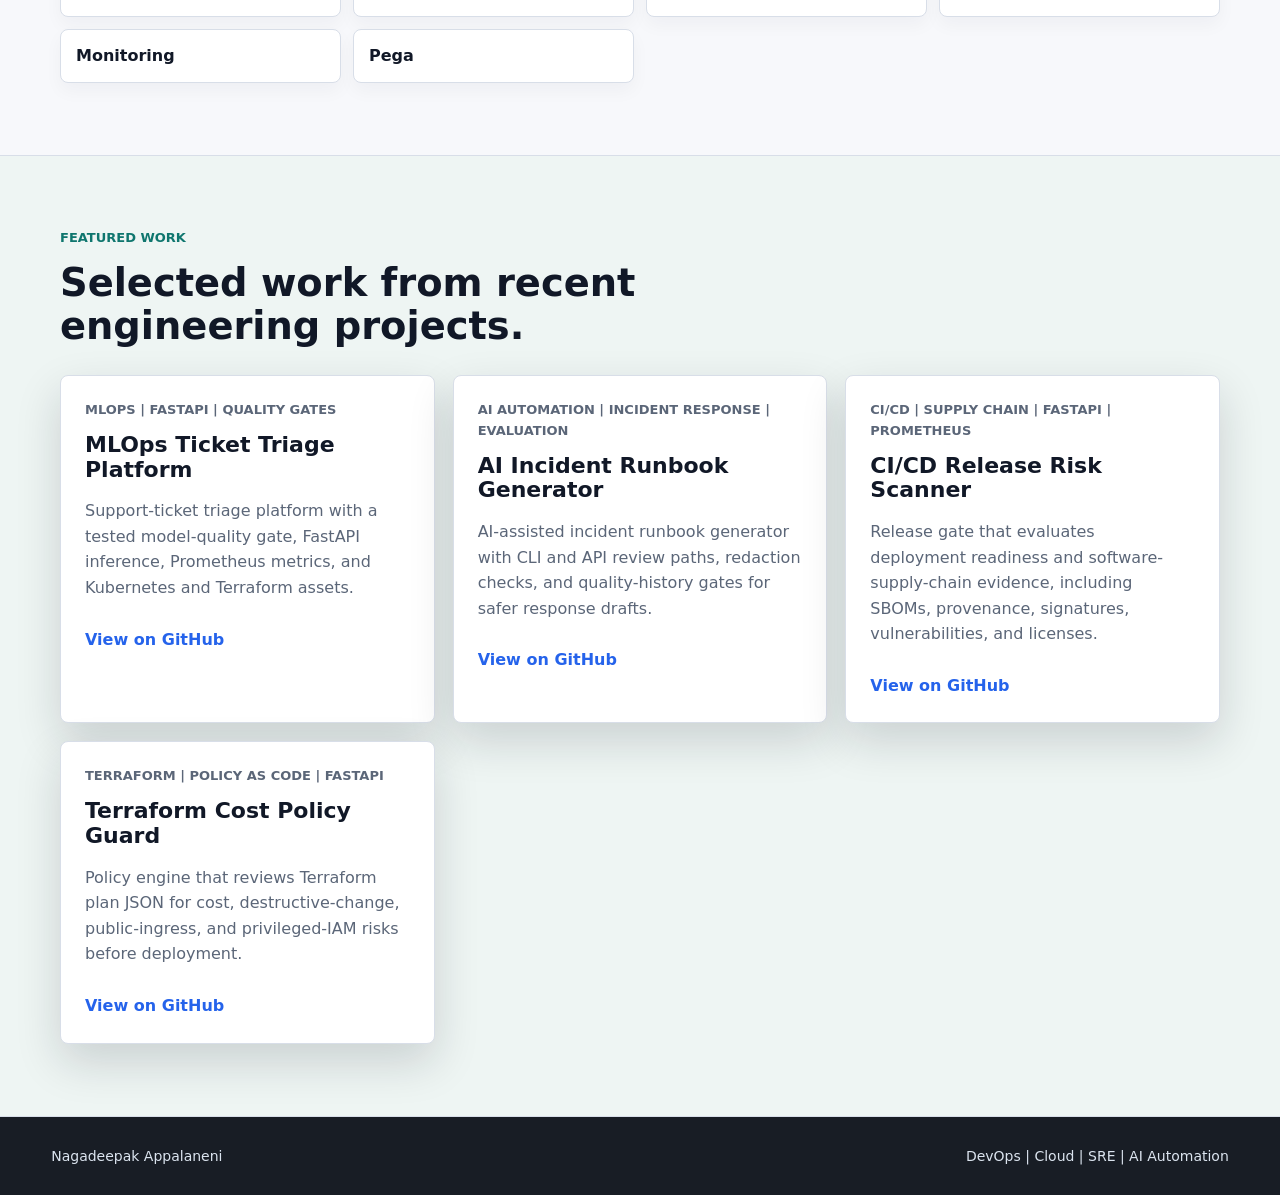
==== commit f22642b4: "Feature CI/CD supply chain release gate" ====
--- a/index.html
+++ b/index.html
@@ -93,10 +93,10 @@
               <a href="https://github.com/Nagadeepak1998/ai-incident-runbook-generator">View on GitHub</a>
             </article>
             <article class="project-card">
-              <p class="tag">Release Reliability | FastAPI | Prometheus</p>
-              <h3>Release Rollback Decision Service</h3>
-              <p>Deterministic release-gate service that scores rollout evidence and recommends continue, pause, or rollback decisions.</p>
-              <a href="https://github.com/Nagadeepak1998/release-rollback-decision-service">View on GitHub</a>
+              <p class="tag">CI/CD | Supply Chain | FastAPI | Prometheus</p>
+              <h3>CI/CD Release Risk Scanner</h3>
+              <p>Release gate that evaluates deployment readiness and software-supply-chain evidence, including SBOMs, provenance, signatures, vulnerabilities, and licenses.</p>
+              <a href="https://github.com/Nagadeepak1998/ci-cd-release-risk-scanner">View on GitHub</a>
             </article>
             <article class="project-card">
               <p class="tag">Terraform | Policy as Code | FastAPI</p>
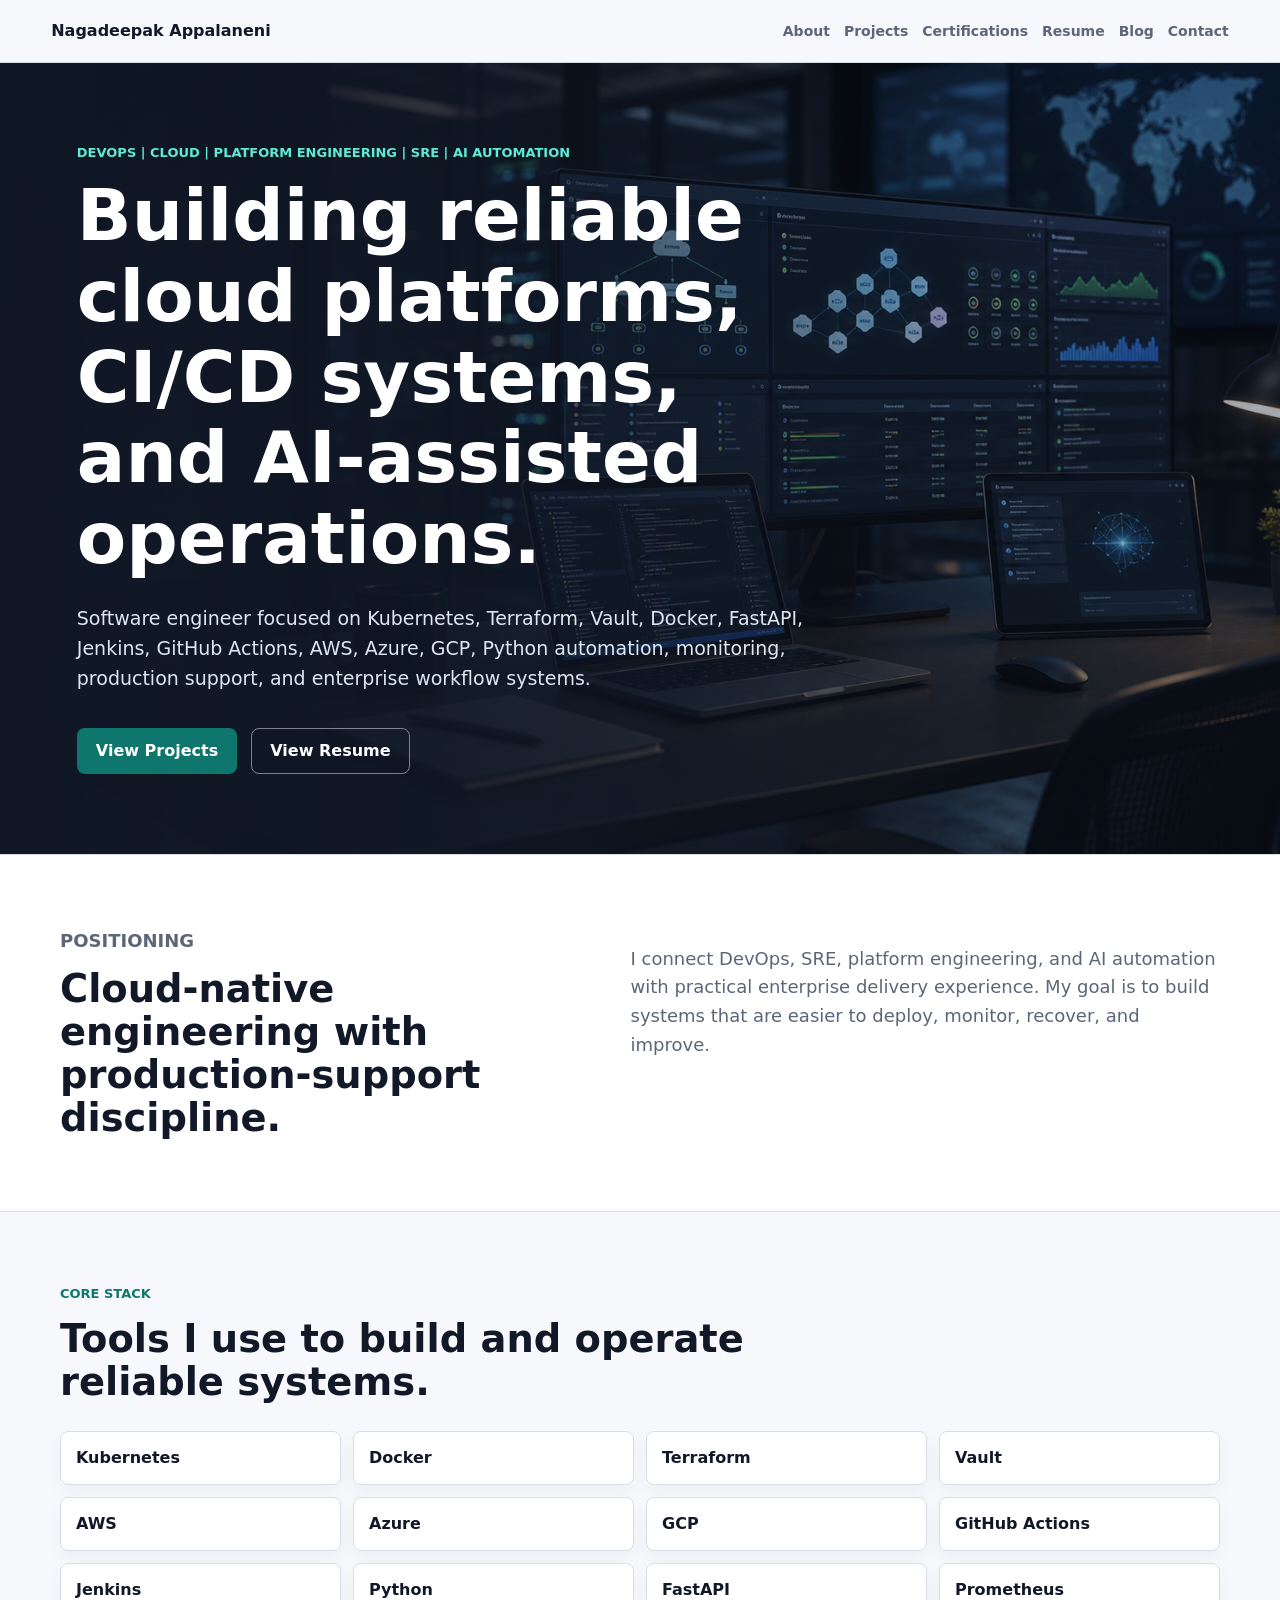
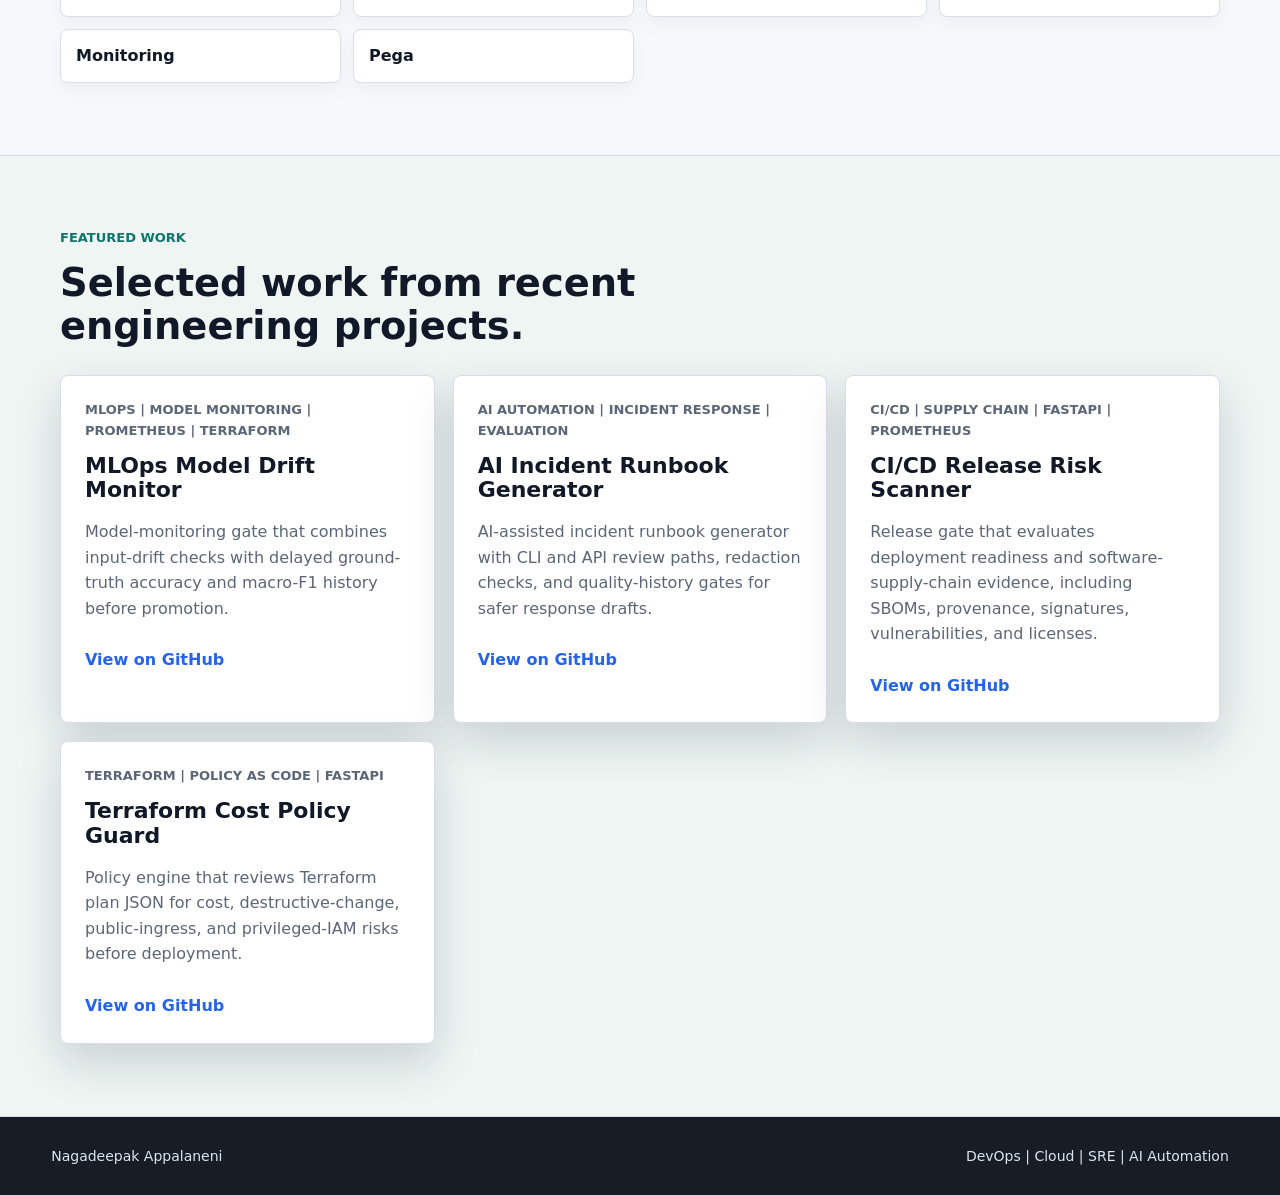
==== commit ea4b3508: "Feature model drift monitoring gate" ====
--- a/index.html
+++ b/index.html
@@ -81,10 +81,10 @@
           </div>
           <div class="project-grid">
             <article class="project-card">
-              <p class="tag">MLOps | FastAPI | Quality Gates</p>
-              <h3>MLOps Ticket Triage Platform</h3>
-              <p>Support-ticket triage platform with a tested model-quality gate, FastAPI inference, Prometheus metrics, and Kubernetes and Terraform assets.</p>
-              <a href="https://github.com/Nagadeepak1998/mlops-ticket-triage-platform">View on GitHub</a>
+              <p class="tag">MLOps | Model Monitoring | Prometheus | Terraform</p>
+              <h3>MLOps Model Drift Monitor</h3>
+              <p>Model-monitoring gate that combines input-drift checks with delayed ground-truth accuracy and macro-F1 history before promotion.</p>
+              <a href="https://github.com/Nagadeepak1998/mlops-model-drift-monitor">View on GitHub</a>
             </article>
             <article class="project-card">
               <p class="tag">AI Automation | Incident Response | Evaluation</p>
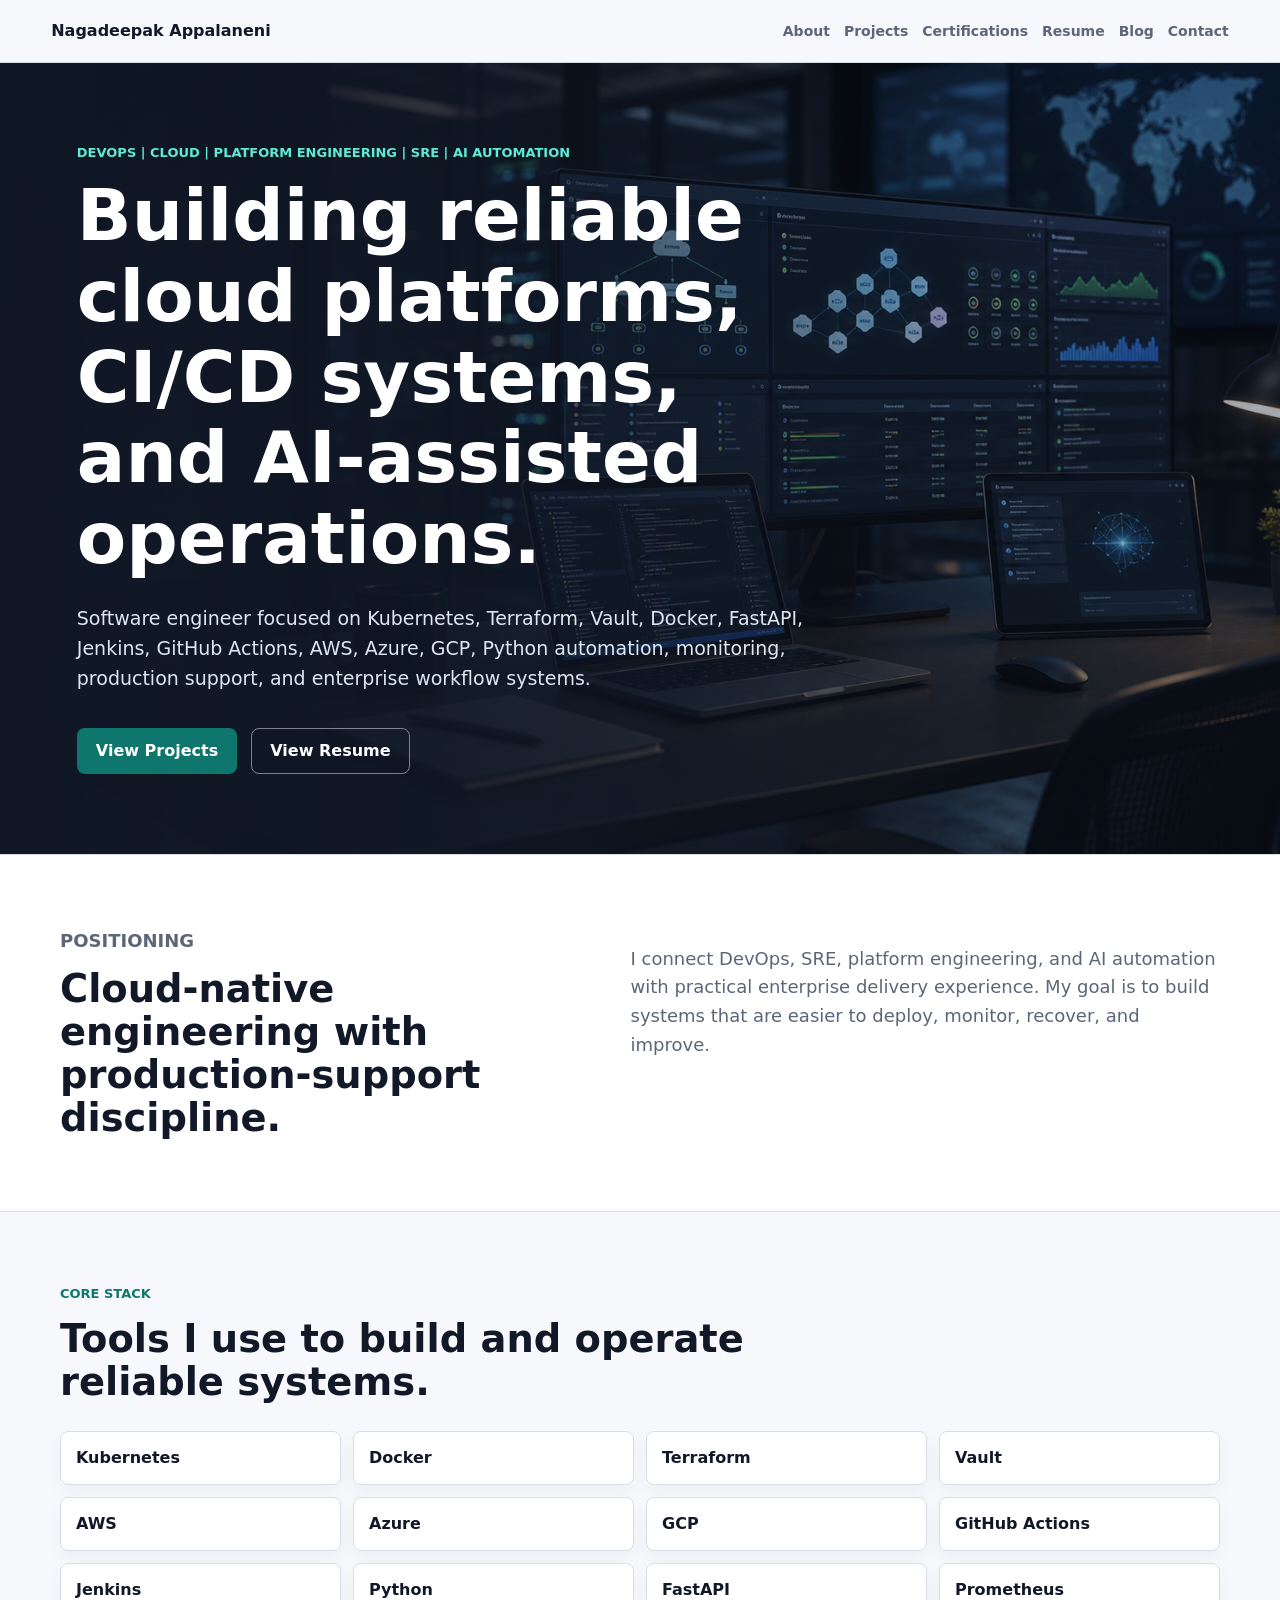
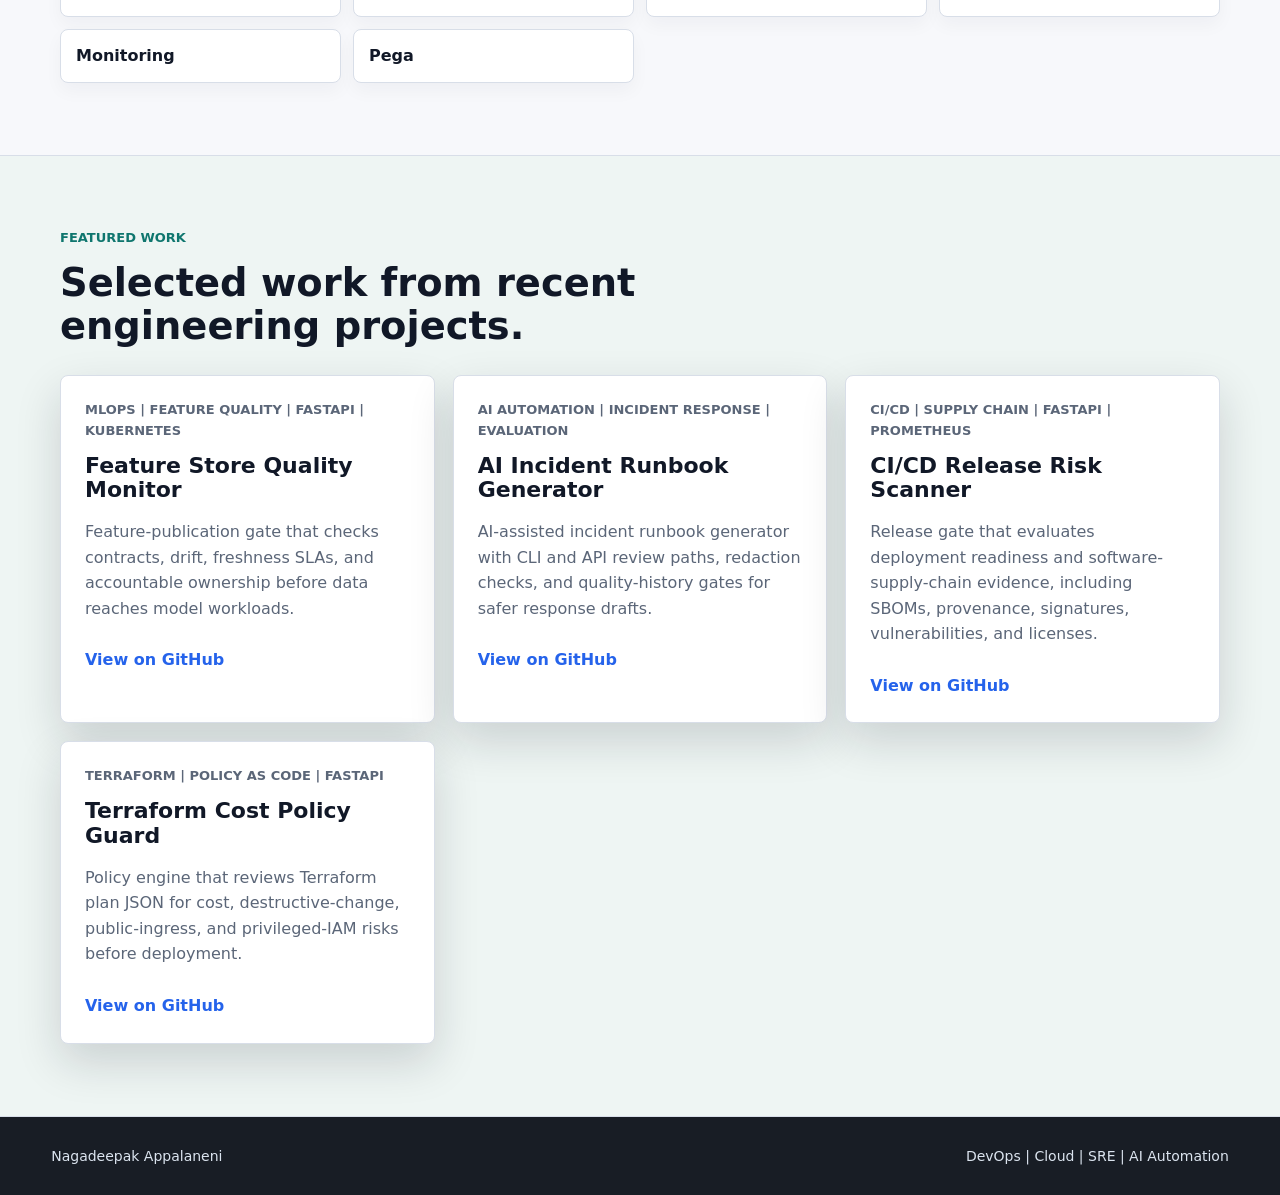
==== commit a151ebc2: "Feature store quality publication gate" ====
--- a/index.html
+++ b/index.html
@@ -81,10 +81,10 @@
           </div>
           <div class="project-grid">
             <article class="project-card">
-              <p class="tag">MLOps | Model Monitoring | Prometheus | Terraform</p>
-              <h3>MLOps Model Drift Monitor</h3>
-              <p>Model-monitoring gate that combines input-drift checks with delayed ground-truth accuracy and macro-F1 history before promotion.</p>
-              <a href="https://github.com/Nagadeepak1998/mlops-model-drift-monitor">View on GitHub</a>
+              <p class="tag">MLOps | Feature Quality | FastAPI | Kubernetes</p>
+              <h3>Feature Store Quality Monitor</h3>
+              <p>Feature-publication gate that checks contracts, drift, freshness SLAs, and accountable ownership before data reaches model workloads.</p>
+              <a href="https://github.com/Nagadeepak1998/feature-store-quality-monitor">View on GitHub</a>
             </article>
             <article class="project-card">
               <p class="tag">AI Automation | Incident Response | Evaluation</p>
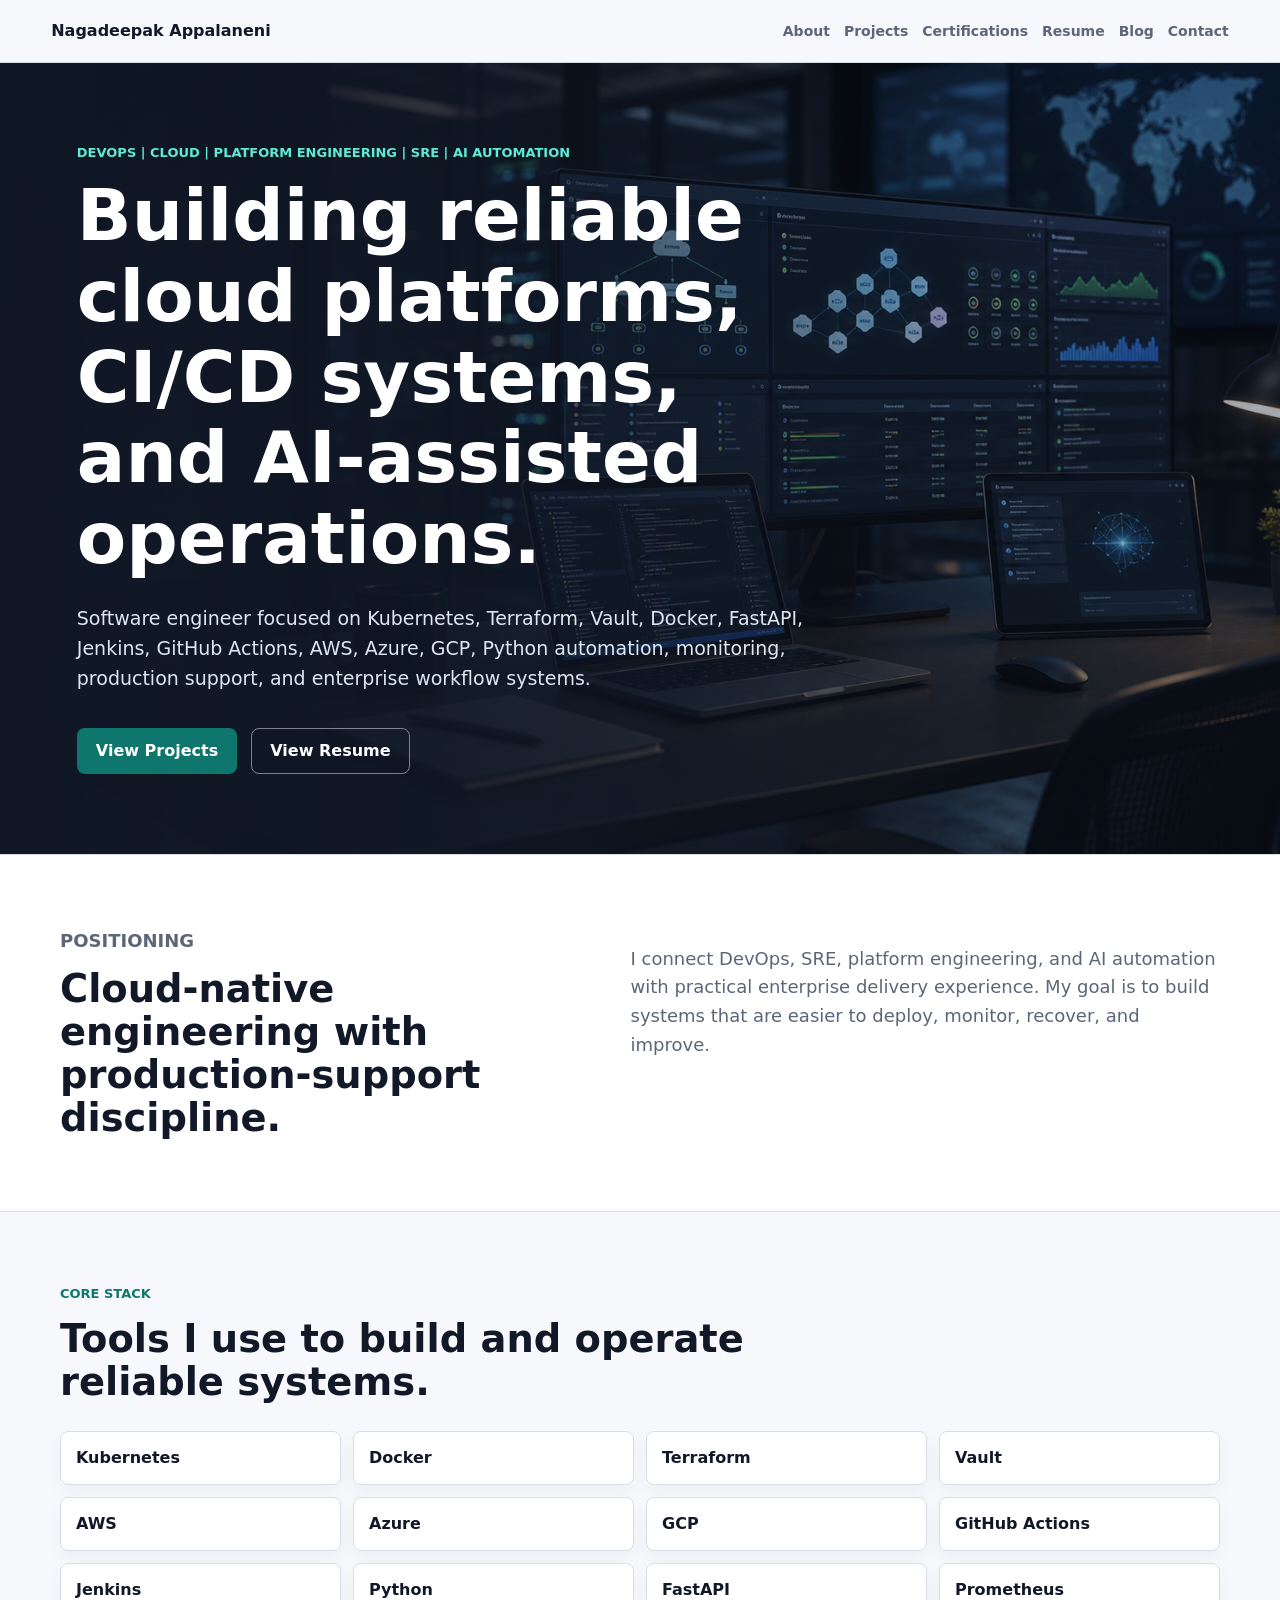
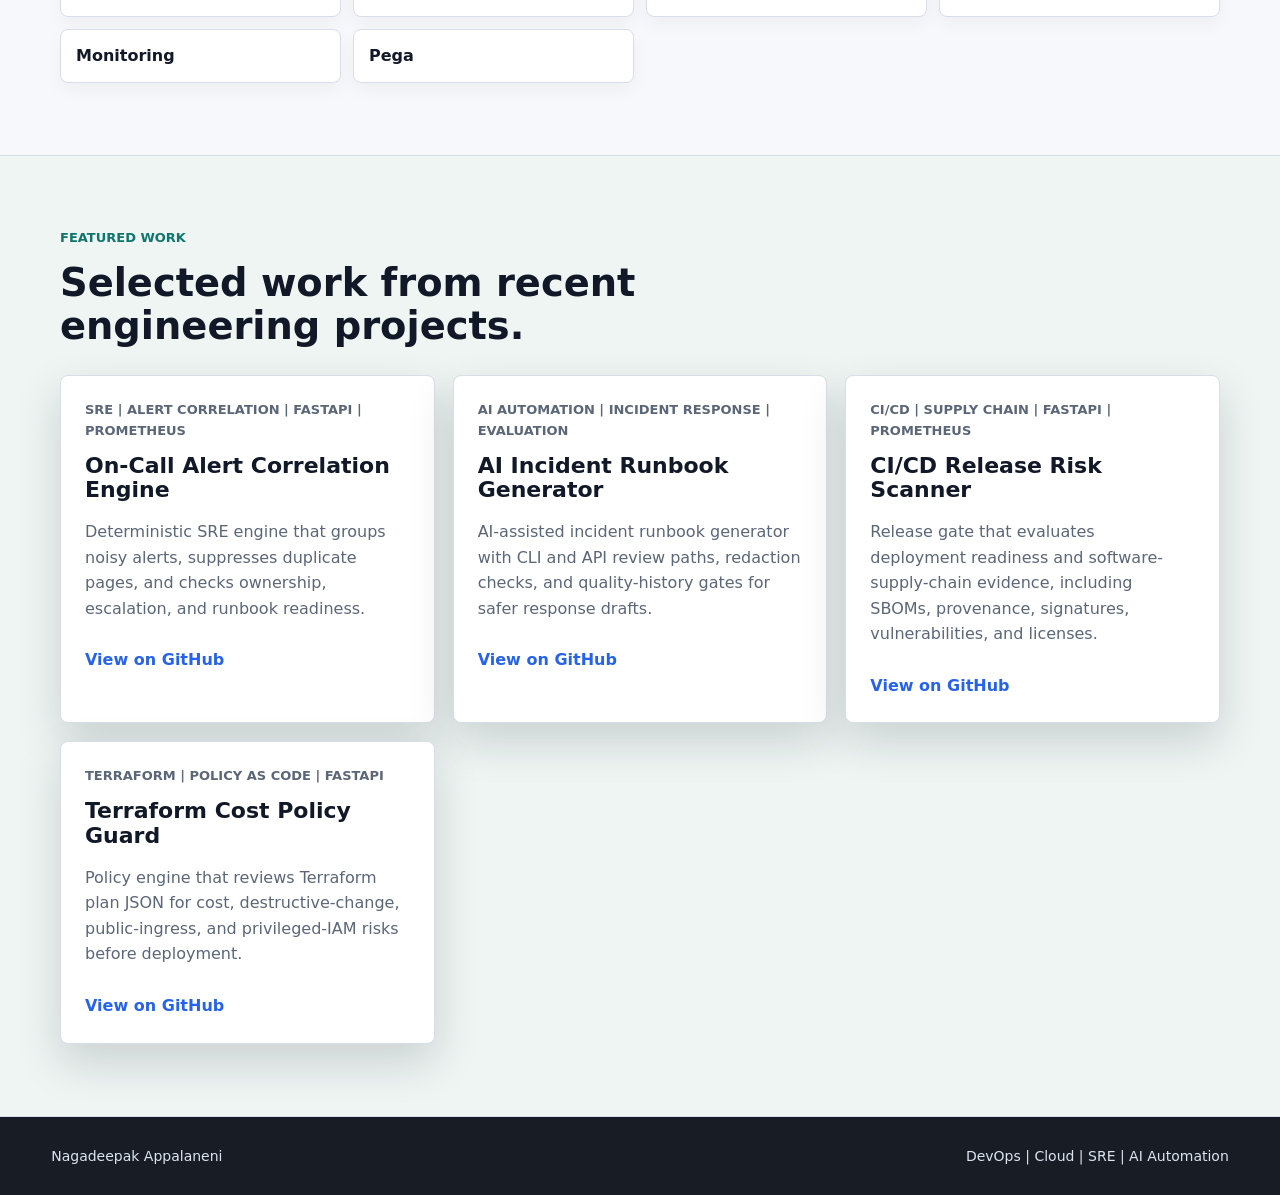
==== commit 7633ad60: "Feature on-call alert correlation engine" ====
--- a/index.html
+++ b/index.html
@@ -81,10 +81,10 @@
           </div>
           <div class="project-grid">
             <article class="project-card">
-              <p class="tag">MLOps | Feature Quality | FastAPI | Kubernetes</p>
-              <h3>Feature Store Quality Monitor</h3>
-              <p>Feature-publication gate that checks contracts, drift, freshness SLAs, and accountable ownership before data reaches model workloads.</p>
-              <a href="https://github.com/Nagadeepak1998/feature-store-quality-monitor">View on GitHub</a>
+              <p class="tag">SRE | Alert Correlation | FastAPI | Prometheus</p>
+              <h3>On-Call Alert Correlation Engine</h3>
+              <p>Deterministic SRE engine that groups noisy alerts, suppresses duplicate pages, and checks ownership, escalation, and runbook readiness.</p>
+              <a href="https://github.com/Nagadeepak1998/oncall-alert-correlation-engine">View on GitHub</a>
             </article>
             <article class="project-card">
               <p class="tag">AI Automation | Incident Response | Evaluation</p>
